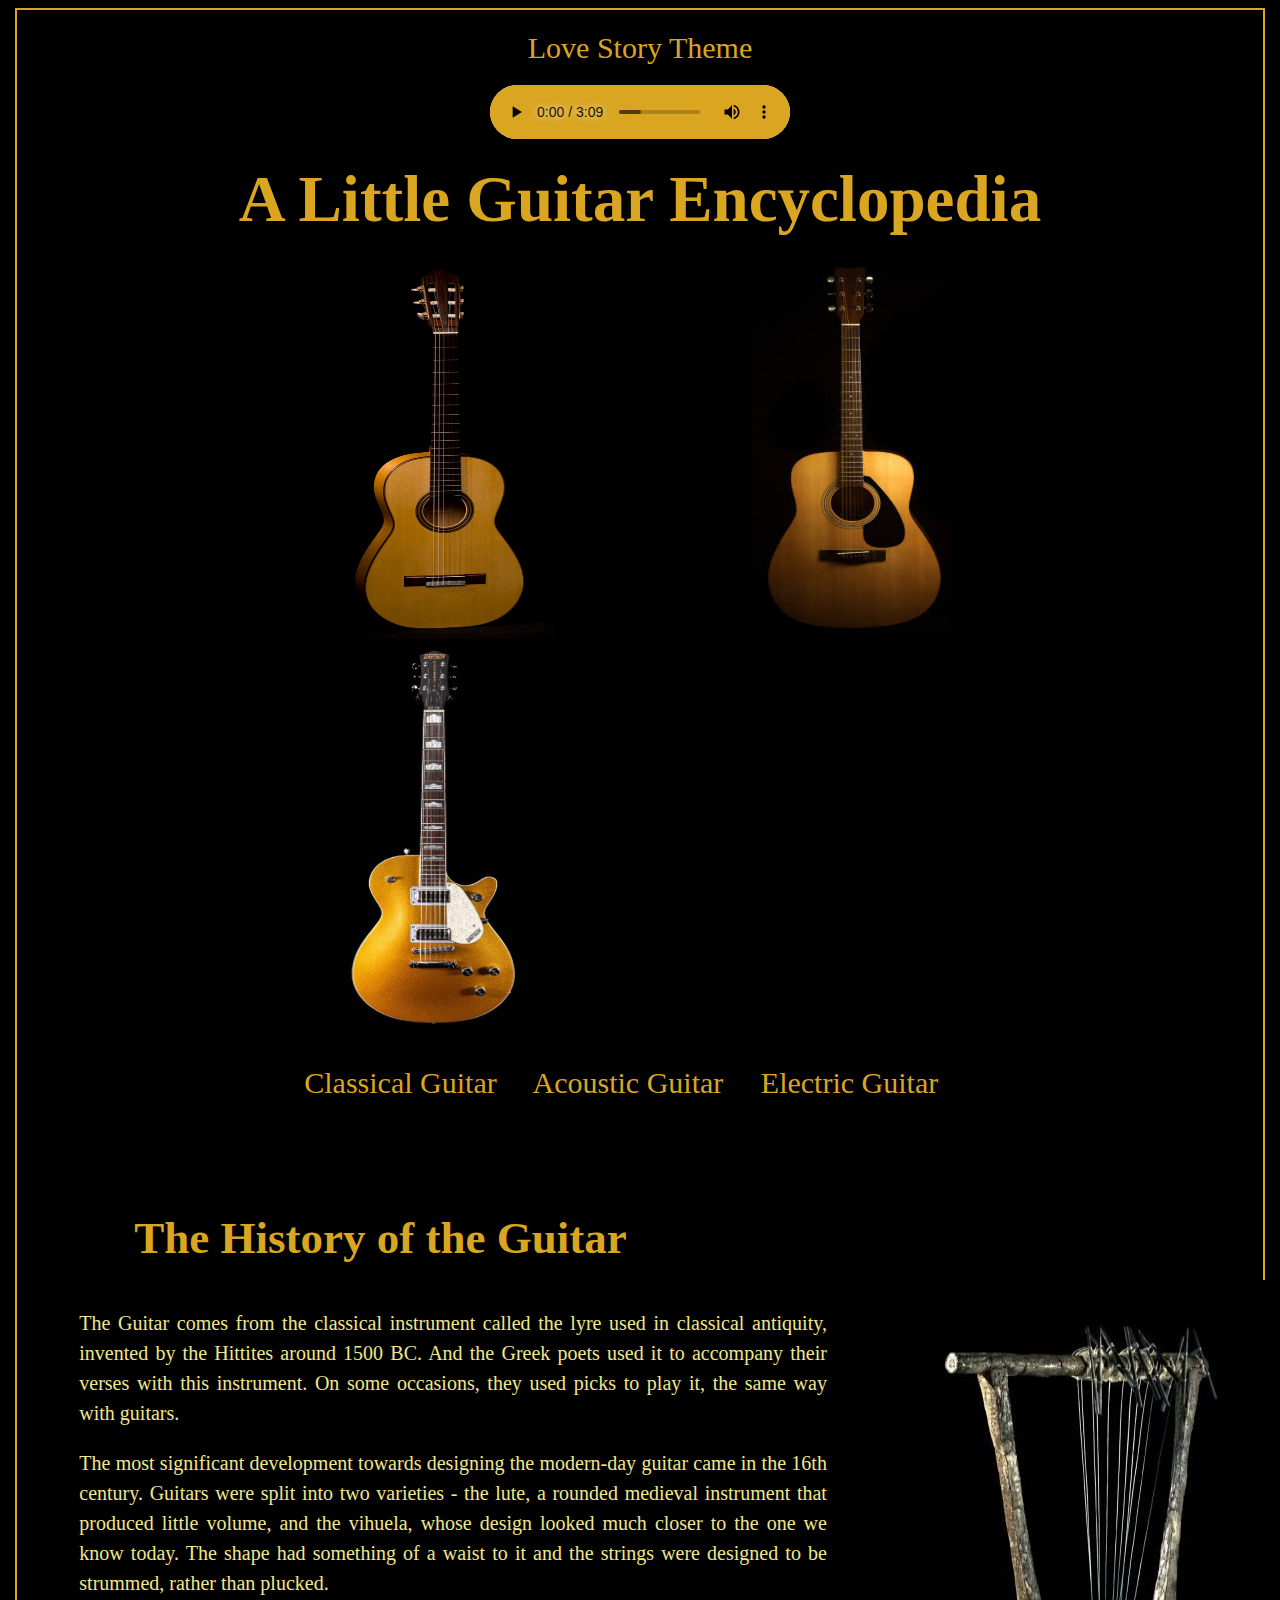
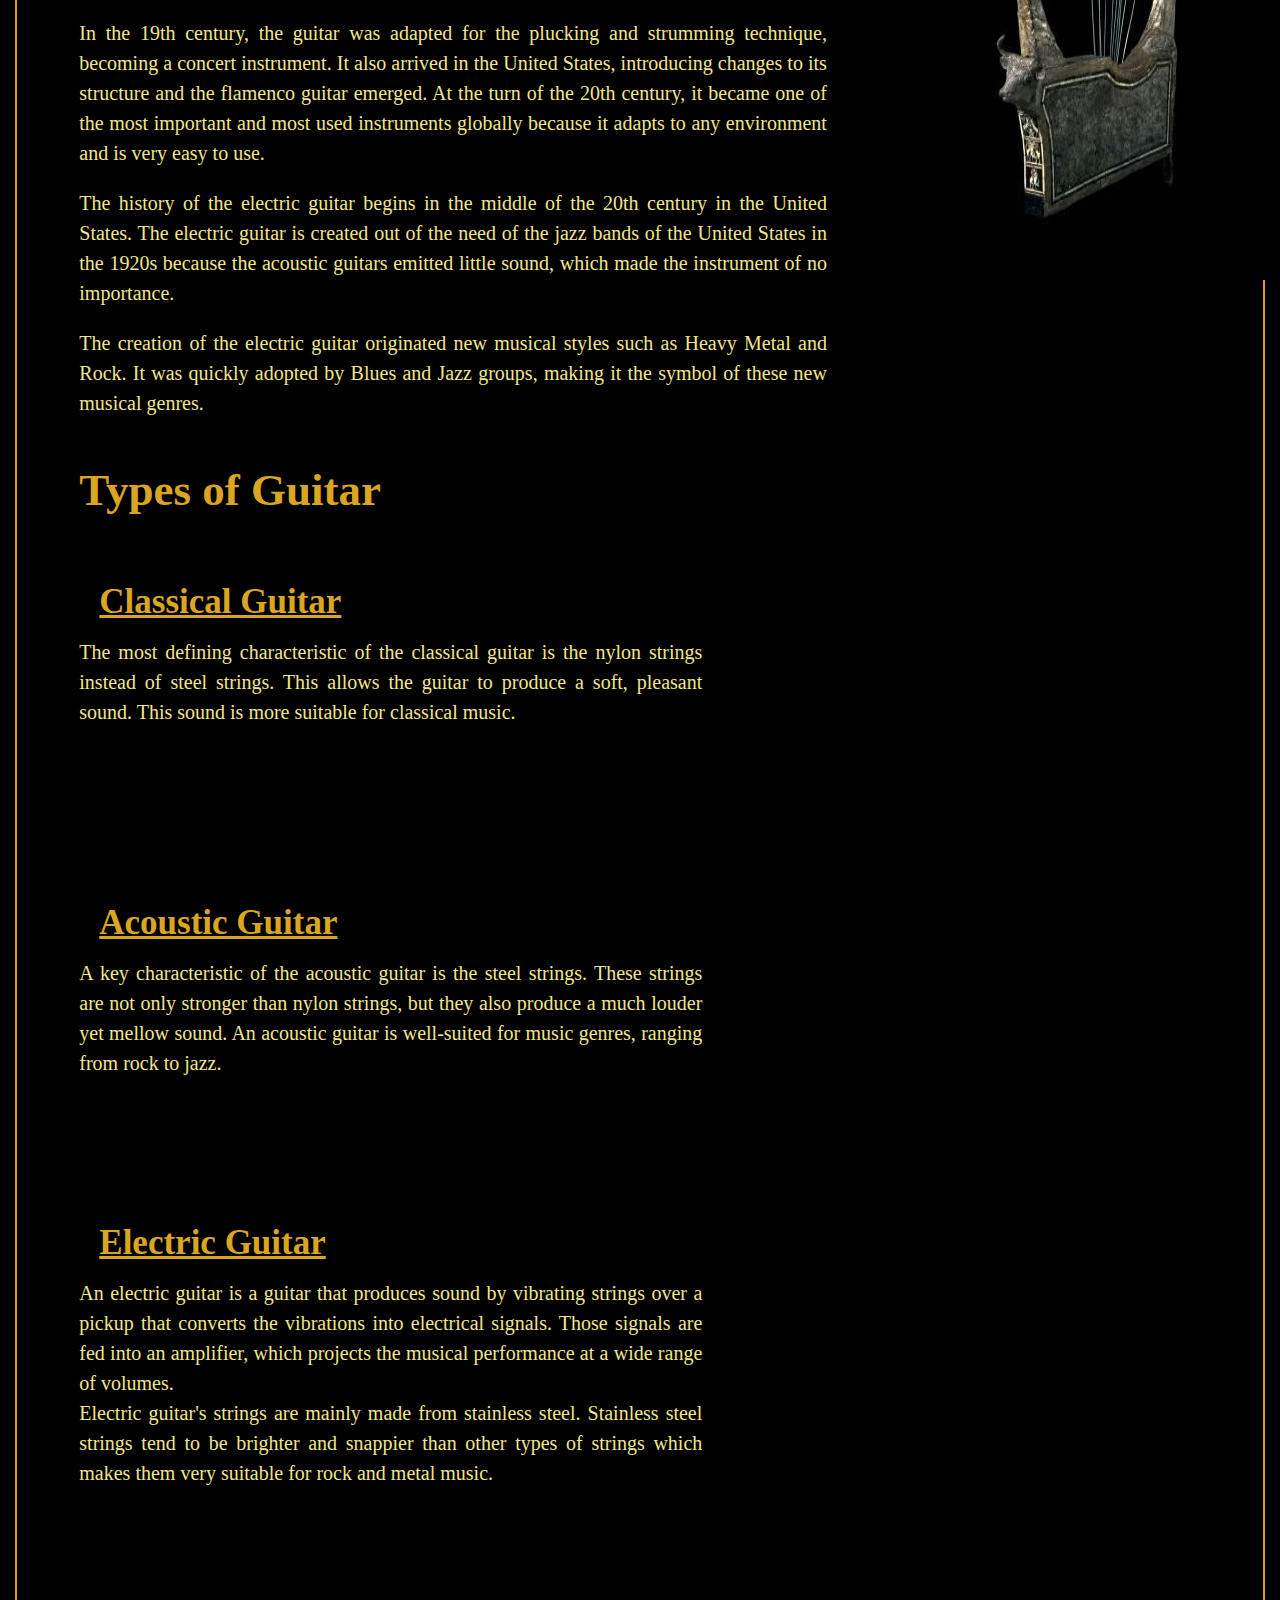
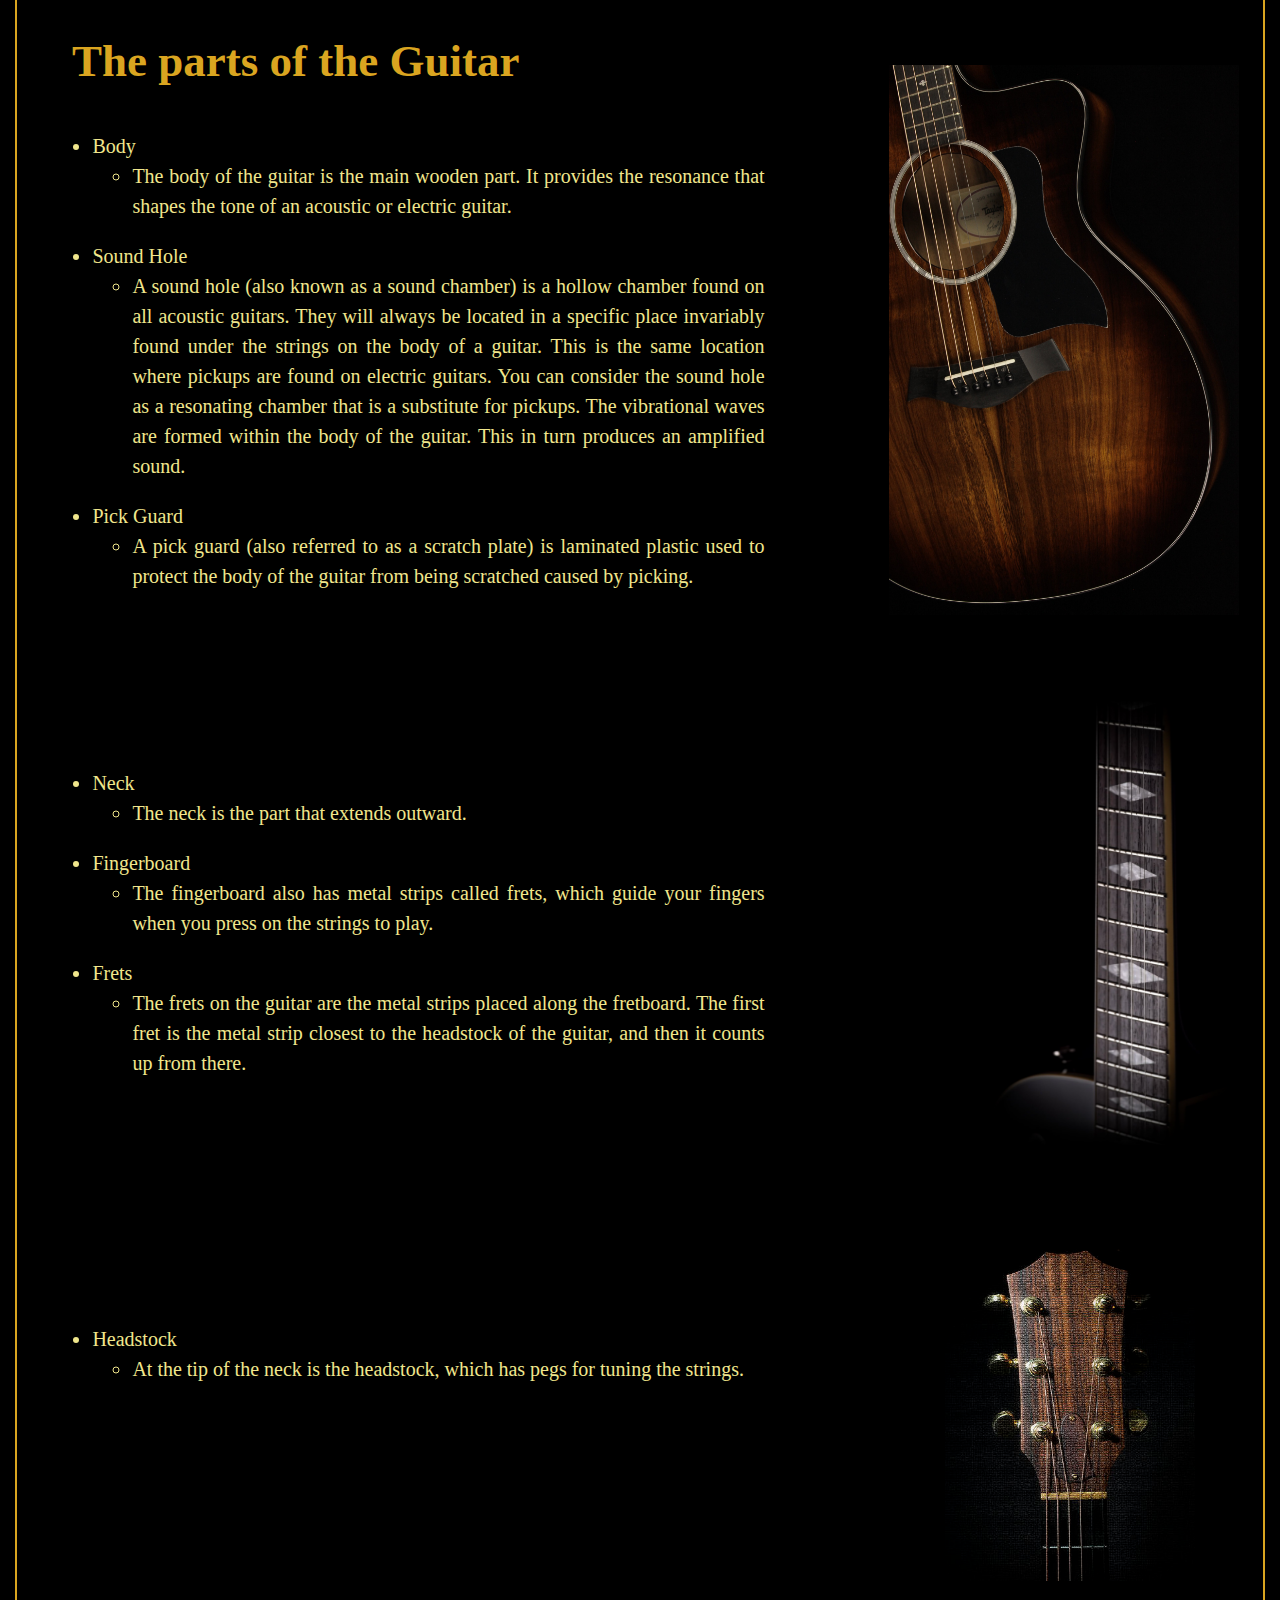
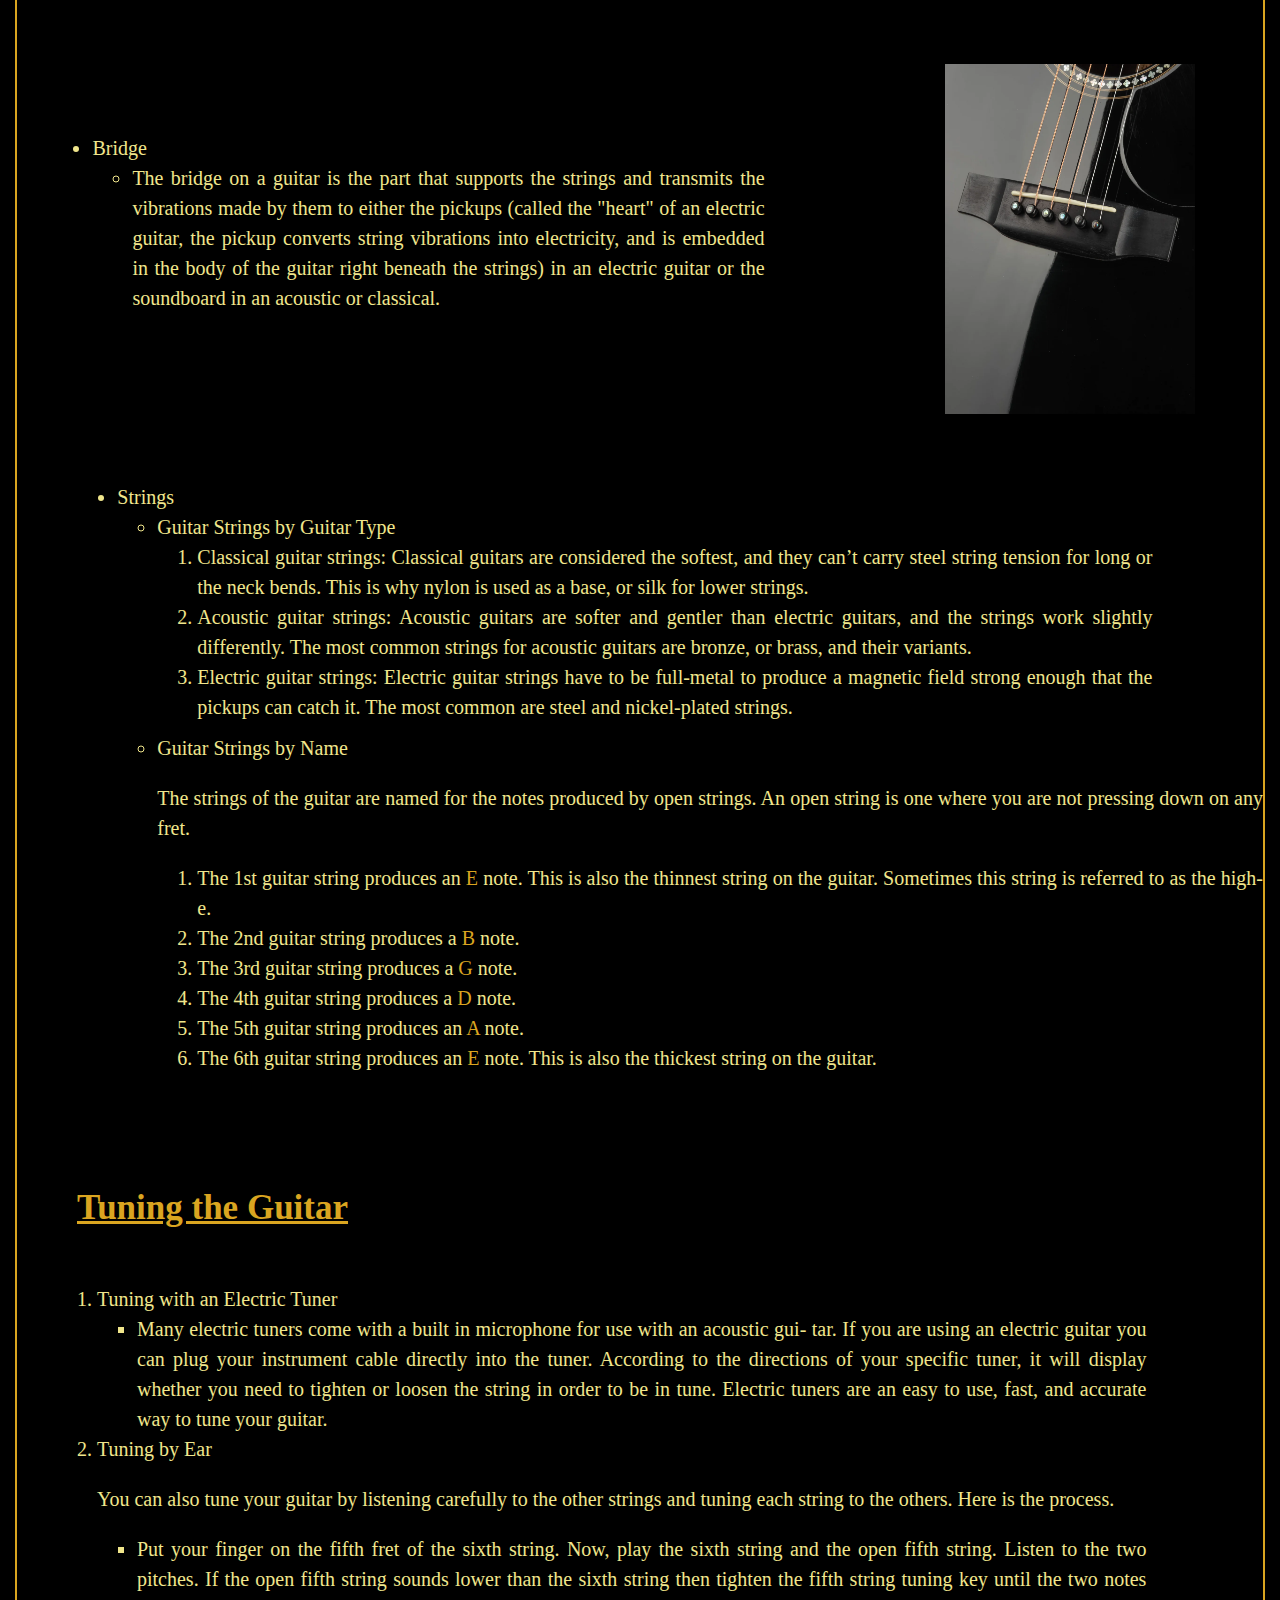
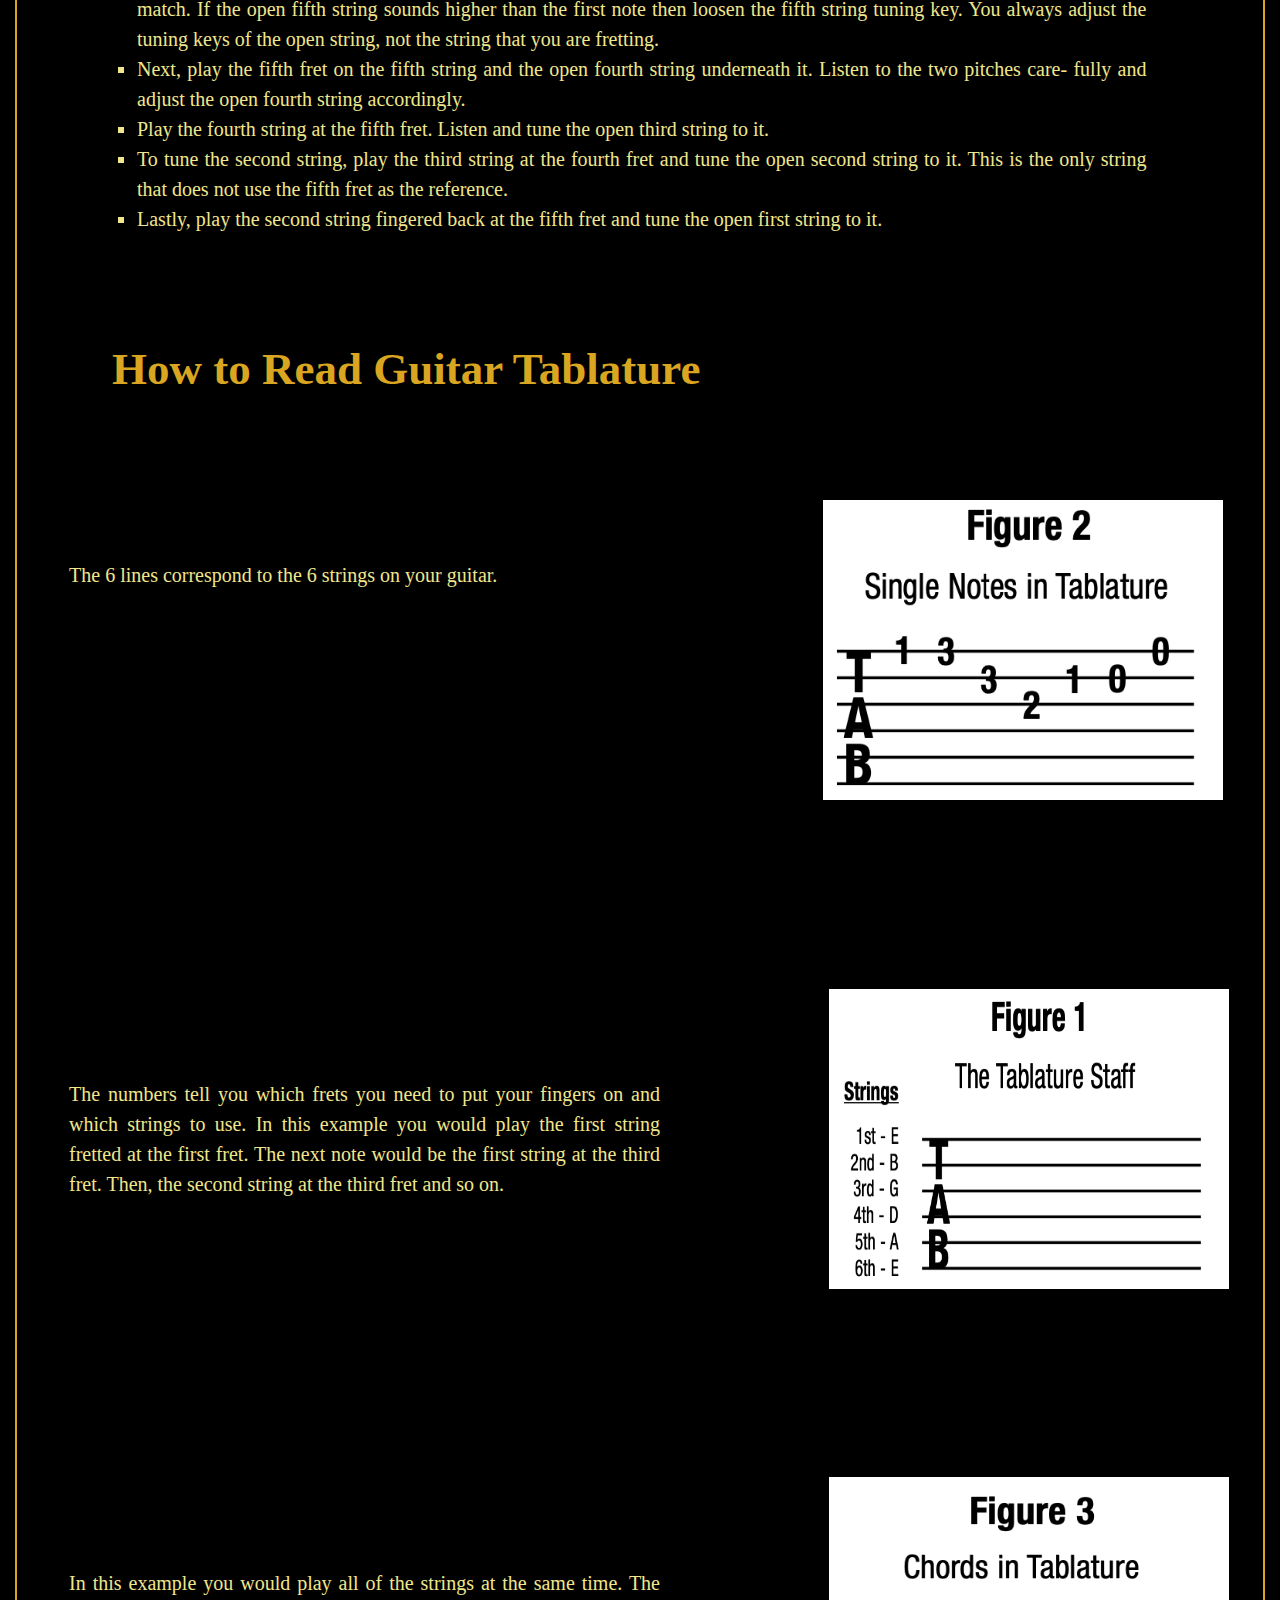
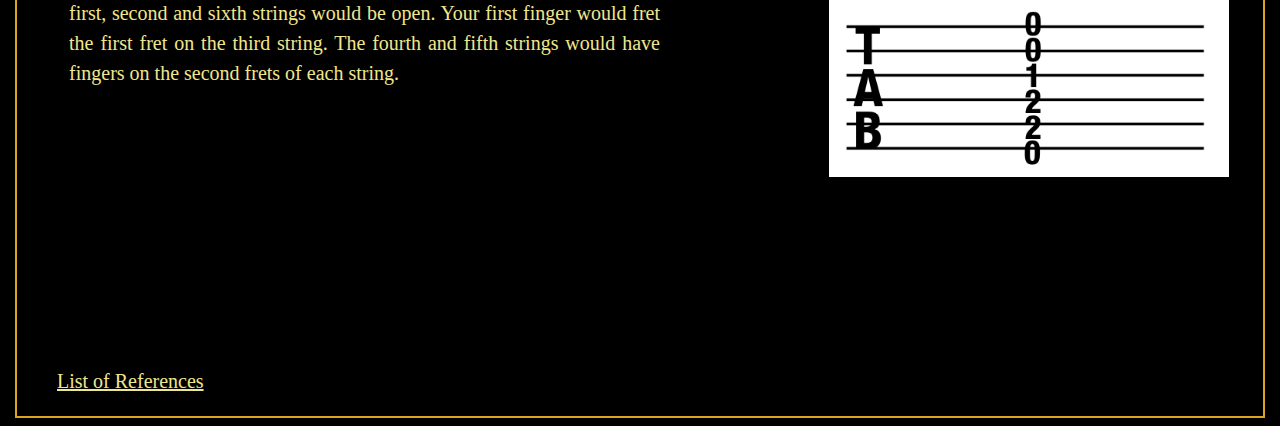
==== index.html @ 68c801a1 "Uploading files" ====
<!DOCTYPE html>
<html>
    <head>
        <meta charset="UTF-8">
        <title>A Little Guitar Encyclopedia</title>
       <link rel="stylesheet" type="text/css" href="guitars.css">  
        <link rel="icon" type="image/x-icon" href="images/favicon_image.jpg?">
    </head>
    <body>
        <p class="song">Love Story Theme</p>
        <div class='audio-container'>
            <audio id="player" autoplay controls>
                <source src="melody/love_story.mp3" type="audio/mp3">
                <source src="melody/love_story.mp3" type="audio/org">
            </audio>
        </div>
        <h1>A Little Guitar Encyclopedia</h1>
        <div class="center">
            <img width="225" height="380" src="images/classical.jpg"/>
            
            <img width="200" height="380" src="images/acoustic.jpg"/>
            
            <img width="210" height="380" src="images/electric.jpg"/>
        </div>
        <div>
            <p class="guitars">
                &nbsp;&nbsp;&nbsp;&nbsp;&nbsp;&nbsp;&nbsp;&nbsp;&nbsp;&nbsp;&nbsp;&nbsp;Classical Guitar&nbsp;&nbsp;&nbsp;&nbsp;
                Acoustic Guitar&nbsp;&nbsp;&nbsp;&nbsp;
                Electric Guitar&nbsp;&nbsp;&nbsp;&nbsp;&nbsp;&nbsp;&nbsp;&nbsp;&nbsp;&nbsp;&nbsp;&nbsp;&nbsp;&nbsp;&nbsp;&nbsp;&nbsp;
            </p>
        </div>
        <div style="width: 100%;">
            <div style="width: 60%; margin-left: 5% ; height: fit-content; float: left;"> 
                <h2>The History of the Guitar</h2>
                <p>
                    The Guitar comes from the classical instrument called the lyre used in classical antiquity, invented by the Hittites around 1500 BC. 
                    And the Greek poets used it to accompany their verses with this instrument. On some occasions, they used picks to play it, the same way with guitars.
                </p>
                <p>
                    The most significant development towards designing the modern-day guitar came in the 16th century. Guitars were split into two varieties - the lute, a rounded medieval instrument that produced little volume, 
                    and the vihuela, whose design looked much closer to the one we know today. The shape had something of a waist to it and the strings were designed to be strummed, rather than plucked.
                </p>
                <p>
                    In the 19th century, the guitar was adapted for the plucking and strumming technique, becoming a concert instrument. It also arrived in the United States, introducing changes to its structure and the flamenco guitar emerged.
                    At the turn of the 20th century, it became one of the most important and most used instruments globally because it adapts to any environment and is very easy to use.
                </p>
                <p>
                    The history of the electric guitar begins in the middle of the 20th century in the United States. The electric guitar is created out of the need of the jazz bands of the United States in the 1920s 
                    because the acoustic guitars emitted little sound, which made the instrument of no importance.
                <p>
                    The creation of the electric guitar originated new musical styles such as Heavy Metal and Rock. It was quickly adopted by Blues and Jazz groups, making it the symbol of these new musical genres.
                </p>
            </div>
            <div style="margin-left: 70%; height: fit-content;"> 
                <img style="margin-top: 30%;" width="400" height="600" width: 50% src="images/ancient lyre.jpg"/>
            </div>
        </div>
        <h2 style = "margin-bottom: -10%; margin-top: 15%; margin-left: 5%;">Types of Guitar</h2>
        <div style="width: 100%;">
            <div style="width: 50%; margin-left: 5%; height: fit-content; float: left;"> 
                <h3>Classical Guitar</h3>
                <p>
                    The most defining characteristic of the classical guitar is the nylon strings instead of steel strings. This allows the guitar to produce a soft, pleasant sound. This sound is more suitable for classical music.
                </p>
            </div>
            <div style="margin-left: 60%; margin-top: 15%;height:fit-content; "> 
                <iframe width="550" height="250" width: 50% src="https://www.youtube.com/embed/aoN9axWAoPU" frameborder="0" allowfullscreen ng-show="show video"></iframe>
            </div>
        </div>
        <div style="margin-top: 5%; width:100%;">
            <div style="width: 50%;margin-left: 5%; height:fit-content; float: left;"> 
                <h3>Acoustic Guitar</h3>
                <p>
                    A key characteristic of the acoustic guitar is the steel strings. These strings are not only stronger than nylon strings, but they also produce a much louder yet mellow sound. An acoustic guitar is well-suited for music genres, ranging from rock to jazz.
                </p>
            </div>
            <div style="margin-left: 60%;margin-top: 25;height:fit-content;"> 
                <iframe width="550" height="250" width: 50% src="https://www.youtube.com/embed/uPJO4CGW8vE" frameborder="0" allowfullscreen ng-show="show video"></iframe>
            </div>
        </div>
        <div style="margin-top: 5%; width:100%;">
            <div style="width: 50%; margin-left: 5%; height:fit-content; float: left;">
            <h3>Electric Guitar</h3>
            <p>
                An electric guitar is a guitar that produces sound by vibrating strings over a pickup that converts the vibrations into electrical signals. Those signals are fed into an amplifier, which projects the musical performance at a wide range of volumes. 
                <br/>
                Electric guitar's strings are mainly made from stainless steel. Stainless steel strings tend to be brighter and snappier than other types of strings which makes them very suitable for rock and metal music.
            </p>
            </div>
            <div style="margin-left: 60%;margin-top: 25; height:fit-content;"> 
                <iframe width="550" height="250" width: 50% src="https://www.youtube.com/embed/htuT-3v0hJU" frameborder="0" allowfullscreen ng-show="show video"></iframe>
            </div>
        </div>
        <div style="width:100%; margin-top: 10%;">
            <div style="width: 60%; height:fit-content; float: left;">
            <h2>The parts of the Guitar</h2>
            <ul>
            <p>
            <li style="margin-left: 5%;">
                Body
                <ul>
                    <li>
                        The body of the guitar is the main wooden part. It provides the resonance that shapes the tone of an acoustic or electric guitar.
                    </li>
                </ul>
            </li>
            </p>
            <p>
            <li style="margin-left: 5%;">
                Sound Hole
                <ul>
                    <li>
                        A sound hole (also known as a sound chamber) is a hollow chamber found on all acoustic guitars. They will always be located in a specific place invariably found under the strings on the body of a guitar. 
                        This is the same location where pickups are found on electric guitars. You can consider the sound hole as a resonating chamber that is a substitute for pickups. The vibrational waves are formed within the body of the guitar. This in turn produces an amplified sound.
                    </li>
                </ul>
            </li>
            </p>
            <p>
            <li style="margin-left: 5%;">
                Pick Guard
                <ul>
                    <li>
                        A pick guard (also referred to as a scratch plate) is laminated plastic used to protect the body of the guitar from being scratched caused by picking. 
                    </li>
                </ul>
            </li>
            </p>
            </ul>
            </div>
            <div style="margin-left: 70%; height:fit-content;"> 
                <img style="margin-top: 20%;" width="350" height="550" width: 50% src="images/pickguard_sound_hole_body.jpg"/>
            </div>
        </div>
        <div style="width:100%;">
            <div style="width: 60%; height:fit-content; margin-top: 10%; float: left;">
            <ul>
            <p>
            <li style="margin-left: 5%;">
                Neck
                <ul>
                    <li>
                        The neck is the part that extends outward.
                    </li>
                </ul>
            </li>
            </p>
            <p>
            <li style="margin-left: 5%;">
                Fingerboard
                <ul>
                    <li>
                        The fingerboard also has metal strips called frets, which guide your fingers when you press on the strings to play.
                    </li>
                </ul>
            </li>
            </p>
            <p>
            <li style="margin-left: 5%;">
                Frets
                <ul>
                    <li>
                        The frets on the guitar are the metal strips placed along the fretboard. The first fret is the metal strip closest to the headstock of the guitar, and then it counts up from there.
                    </li>
                </ul>
            </li>
            </p>
            </ul>
            </div>
        </div>
            <div style="margin-left: 70%; height:fit-content;"> 
                <img style="margin-top: 20%;" width="350" height="450" width: 50% src="images/fingerboard_guitar.jpg"/>
            </div>
        </div>
        <div style="width:100%;">
            <div style="width: 60%; height:fit-content; margin-top: 5%;float: left;">
            <ul>
            <p>
            <li style="margin-top: 15%; margin-left: 5%;">
                Headstock
                <ul>
                    <li>
                        At the tip of the neck is the headstock, which has pegs for tuning the strings.
                    </li>
                </ul>
            </li>
            </p>
        </div>
            <div style="margin-left: 70%; height:fit-content;"> 
                <img style="margin-top: 20%; margin-left: +15%;" width="250" height="350" width: 50% src="images/headstock.jpg"/>
            </div>
        </div>
        <div style="width:100%;">
            <div style="width: 60%; margin-top: 20%;height:fit-content; margin-top: 10%;float: left;">
            <ul>
            <p>
            <li style="margin-left: 5%;">
                Bridge
                <ul>
                    <li>
                        The bridge on a guitar is the part that supports the strings and transmits the vibrations made by them to either the pickups (called the "heart" of an electric guitar, 
                        the pickup converts string vibrations into electricity, and is embedded in the body of the guitar right beneath the strings) in an electric guitar or the soundboard in an acoustic or classical.
                    </li>
                </ul>
            </li>
            </p>
            </ul>
            </div>
            <div style="margin-left: 70%; height:fit-content;"> 
                <img style="margin-top: 20%; margin-left: +15%;" width="250" height="350" width: 50% src="images/bridge_guitar.webp"/>
            </div>
        </div>
            <ul>
            <li style="margin-top: 5%; margin-left: 5%;">
                Strings
            <ul>
                <li>
                    Guitar Strings by Guitar Type
                    <ol style="margin-right: 10%;">
                        <li>Classical guitar strings: Classical guitars are considered the softest, and they can’t carry steel string tension for long or the neck bends. This is why nylon is used as a base, or silk for lower strings.</li>
                        <li>Acoustic guitar strings: Acoustic guitars are softer and gentler than electric guitars, and the strings work slightly differently. The most common strings for acoustic guitars are bronze, or brass, and their variants. </li>
                        <li>Electric guitar strings: Electric guitar strings have to be full-metal to produce a magnetic field strong enough that the pickups can catch it. The most common are steel and nickel-plated strings.</li>
                    </ol>
                </li>
            </ul>
            <ul>
                <li style="margin-top: 1%;">
                    Guitar Strings by Name
                    <p>
                        The strings of the guitar are named for the notes produced by open strings. An open string is one where you are not pressing down on any fret.
                    </p>
                    <ol>
                        <li>The 1st guitar string produces an <span>E</span> note. This is also the thinnest string on the guitar. Sometimes this string is referred to as the high-e.</li>
                        <li> The 2nd guitar string produces a <span>B</span> note.</li>
                        <li>The 3rd guitar string produces a <span>G</span> note.</li>
                        <li>The 4th guitar string produces a <span>D</span> note.</li>
                        <li>The 5th guitar string produces an <span>A</span> note.</li>
                        <li>The 6th guitar string produces an <span>E</span> note. This is also the thickest string on the guitar. </li>
                    </ol>
                </li>
            </ul>
            </li>
        </div>
        <h3 style="margin-top: 10%; margin-bottom: 5%;" >Tuning the Guitar</h3>
        <ol>
            <li>Tuning with an Electric Tuner
                <ul style="margin-right: 10%;">
                    <li>Many electric tuners come with a built in microphone for use with an acoustic gui- tar. If you are using an electric guitar you can plug your instrument cable directly into the tuner. 
                        According to the directions of your specific tuner, it will display whether you need to tighten or loosen the string in order to be in tune. Electric tuners are an easy to use, fast, and accurate way to tune your guitar.
                    </li>
                </ul>
            </li>
            <li>Tuning by Ear
                <p>You can also tune your guitar by listening carefully to the other strings and tuning each string to the others. Here is the process.</p>
                <ul style="margin-right: 10%;">
                   <li>Put your finger on the fifth fret of the sixth string. Now, play the sixth string and the open fifth string. Listen to the two pitches. If the open fifth string sounds lower than the sixth string then tighten the fifth string tuning key until the two notes match. If the open fifth string sounds higher than the first note then loosen the fifth string tuning key. You always adjust the tuning keys of the open string, not the string that you are fretting.</li>
                    <li>Next, play the fifth fret on the fifth string and the open fourth string underneath it. Listen to the two pitches care- fully and adjust the open fourth string accordingly.</li>
                    <li>Play the fourth string at the fifth fret. Listen and tune the open third string to it.</li>
                    <li>To tune the second string, play the third string at the fourth fret and tune the open second string to it. This is the only string that does not use the fifth fret as the reference.</li>
                    <li>Lastly, play the second string fingered back at the fifth fret and tune the open first string to it.</li>
                </ul>
            </li>
        </ol> 
        <h2 style="margin-top: 10%;" >How to Read Guitar Tablature</h2>
        <div style="width: 100%;">
            <div style="width: 50%; height: fit-content; float: left;"> 
            <p style="margin-top: 20%;margin-left: 2%;">The 6 lines correspond to the 6 strings on your guitar.</p>
            </div>
        <div style="margin-left: 50%; height: fit-content;"> 
            <img style="margin-top: 10%;margin-left: 27%;" width="400" height="300" width: 50% src="images/read_tablature_one.png"/>
        </div>
        <div style="width: 100%;">
            <div style="width: 50%; height: fit-content; float: left;"> 
                <p style="margin-top: 45%;margin-left: 2%;">The numbers tell you which frets you need to put your fingers on and which strings to use. In this example you would play the first string fretted at the first fret. The next note would be the first string at the third fret. Then, the second string at the third fret and so on.</p>
            </div>
        <div style="margin-left: 70%; height: fit-content;"> 
            <img style="margin-top: 50%; margin-left: -20%;" width="400" height="300" width: 50% src="images/read_tablature_two.png"/>
        </div>
        <div style="width: 100%;">
            <div style="width: 50%; height: fit-content; float: left;"> 
                <p style="margin-top: 45%;margin-left: 2%;">In this example you would play all of the strings at the same time. The first, second and sixth strings would be open. Your first finger would fret the first fret on the third string. The fourth and fifth strings would have fingers on the second frets of each string.</p>
            </div>
        <div style="margin-left: 70%; height: fit-content;"> 
            <img style="margin-top: 50%; margin-left: -20%;" width="400" height="300" width: 50% src="images/read_tablature_three.png"/>
        </div>
        <p style="margin-top: 15%;"><a href ="references.html">List of References</a></p>
    </body>
</html>
---- guitars.css ----
.song {
    color:#DAA520;
    font-family:cursive; 
    font-size: 30px; 
    text-align: center; 
    margin: 15px;
}

audio::-webkit-media-controls-play-button,
audio::-webkit-media-controls-panel {
    background-color: #DAA520;
    color: #DAA520;
    display: flex;
    justify-content: center;
    align-items: center;
}

.audio-container {
    display: flex;
    justify-content: center;
    align-items: center 
}

.center {
    display: block;
    margin-left: auto;
    margin-right: auto;
    margin-bottom: -40px;
    width: 50%;
}

.guitars {
    color:#DAA520;
    font-family:cursive; 
    text-align: center; 
    margin-top: 65px;
    margin-bottom: 63px;
    font-size: 30px;
}

h1 {
    color:#DAA520;
    font-family:cursive; 
    font-size: 65px; 
    margin: 45px;
    text-align: center;
}

h2 {
    color:#DAA520;
    font-family:cursive; 
    font-size: 45px; 
    margin: 55px;   
}

h3 {
    color:#DAA520;
    font-family:cursive; 
    font-size: 35px; 
    margin: 20px;
    text-decoration:underline;
}

p {
    color: #F0E68C;
    font-size: 20px;
    text-align: justify;
    font-family: 'Times New Roman', Times, serif;
    line-height: 1.5em;
}

div {
    color: #F0E68C;
    font-size: 20px;
    text-align: justify;
    font-family: 'Times New Roman', Times, serif;
    line-height: 1.5em;
}

ul {
    color: #F0E68C;
    font-size: 20px;
    text-align: justify;
    font-family: 'Times New Roman', Times, serif;
    line-height: 1.5em;
}

ol {
    color: #F0E68C;
    font-size: 20px;
    text-align: justify;
    font-family: 'Times New Roman', Times, serif;
    line-height: 1.5em;
}

li {
    color: #F0E68C;
    font-size: 20px;
    text-align: justify;
    font-family: 'Times New Roman', Times, serif;
    line-height: 1.5em;
}

a {
    color: #F0E68C;
    font-size: 20px;
    text-align: justify;
    font-family: 'Times New Roman', Times, serif;
    line-height: 1.5em;
}

span {
    color: #DAA520;
    font-family: 'Times New Roman', Times, serif;
    line-height: 1.5em;
}

body {
    background-color: black;
    color: #F0E68C;
    font-size: 20px;
    font-family: 'Times New Roman', Times, serif;
    line-height: 1.5em;
    margin-left: 15px;
    margin-right: 15px;
    border: 2px solid #DAA520;
    }
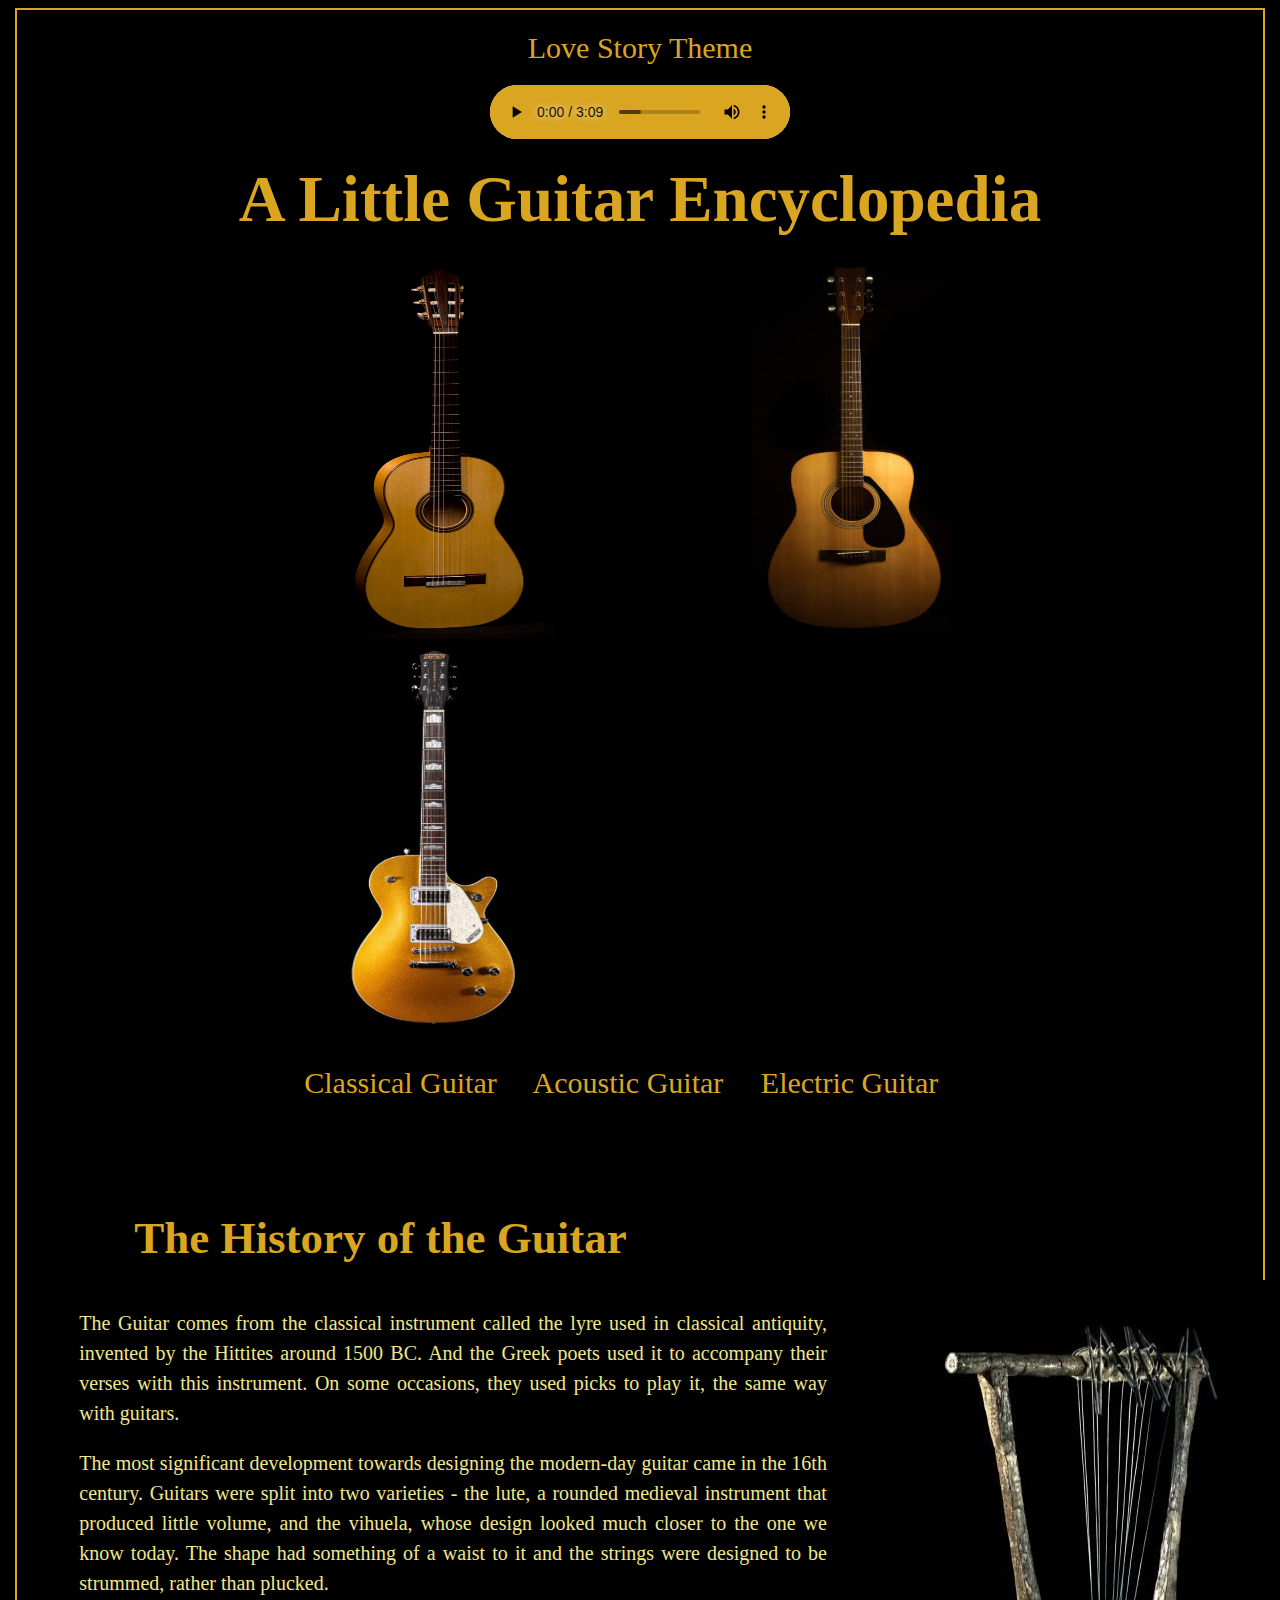
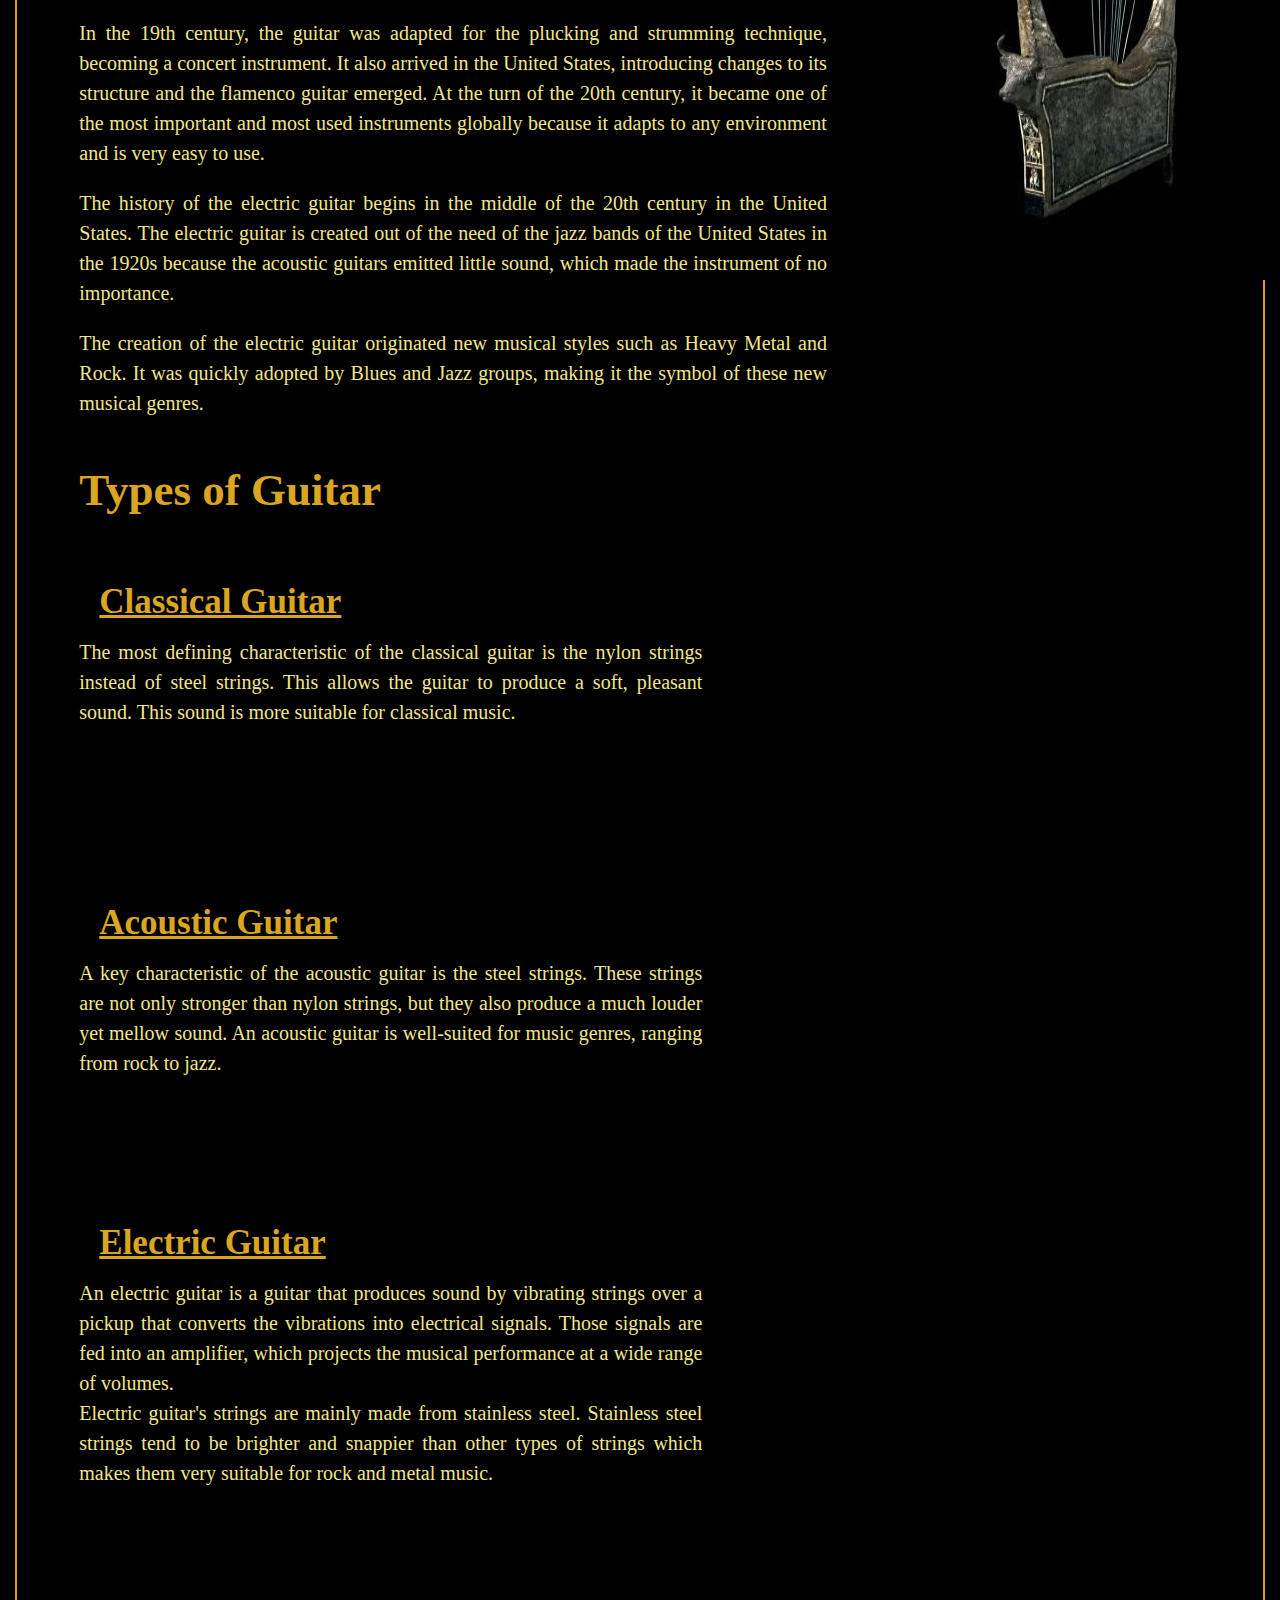
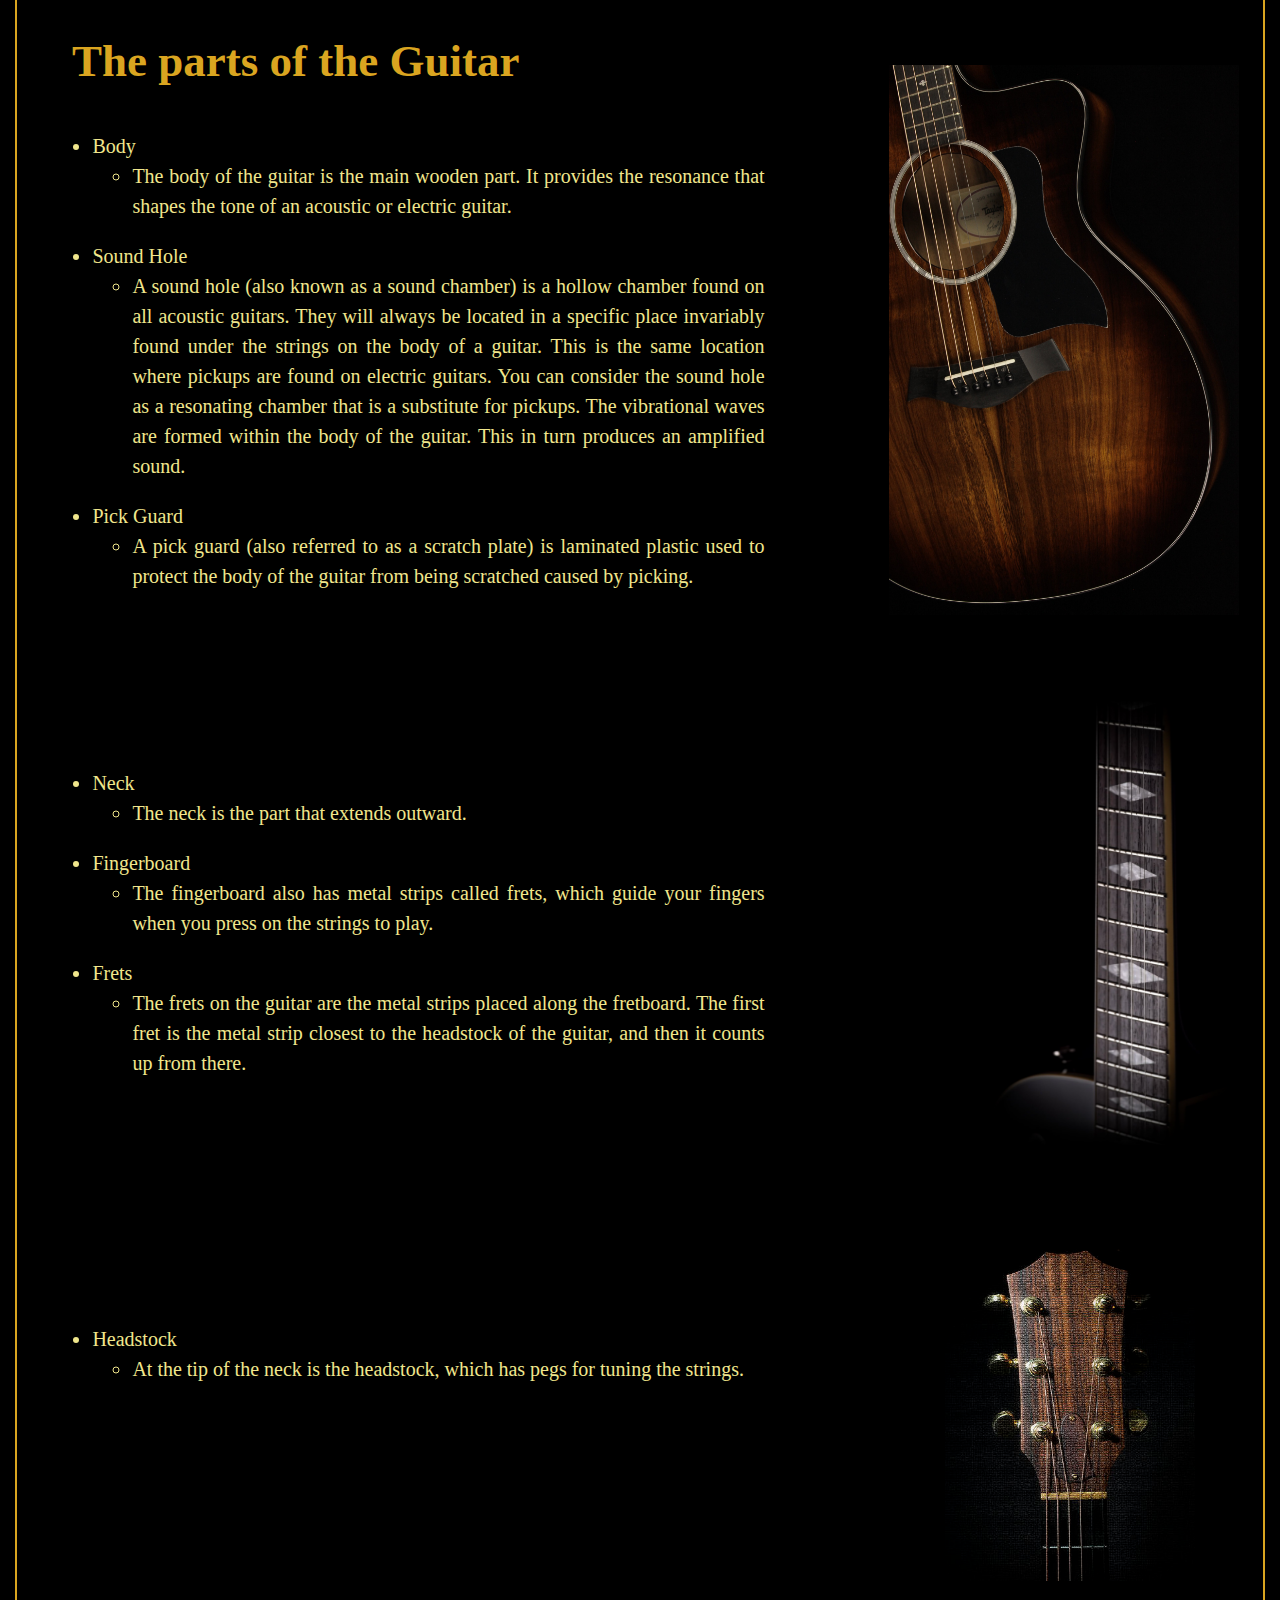
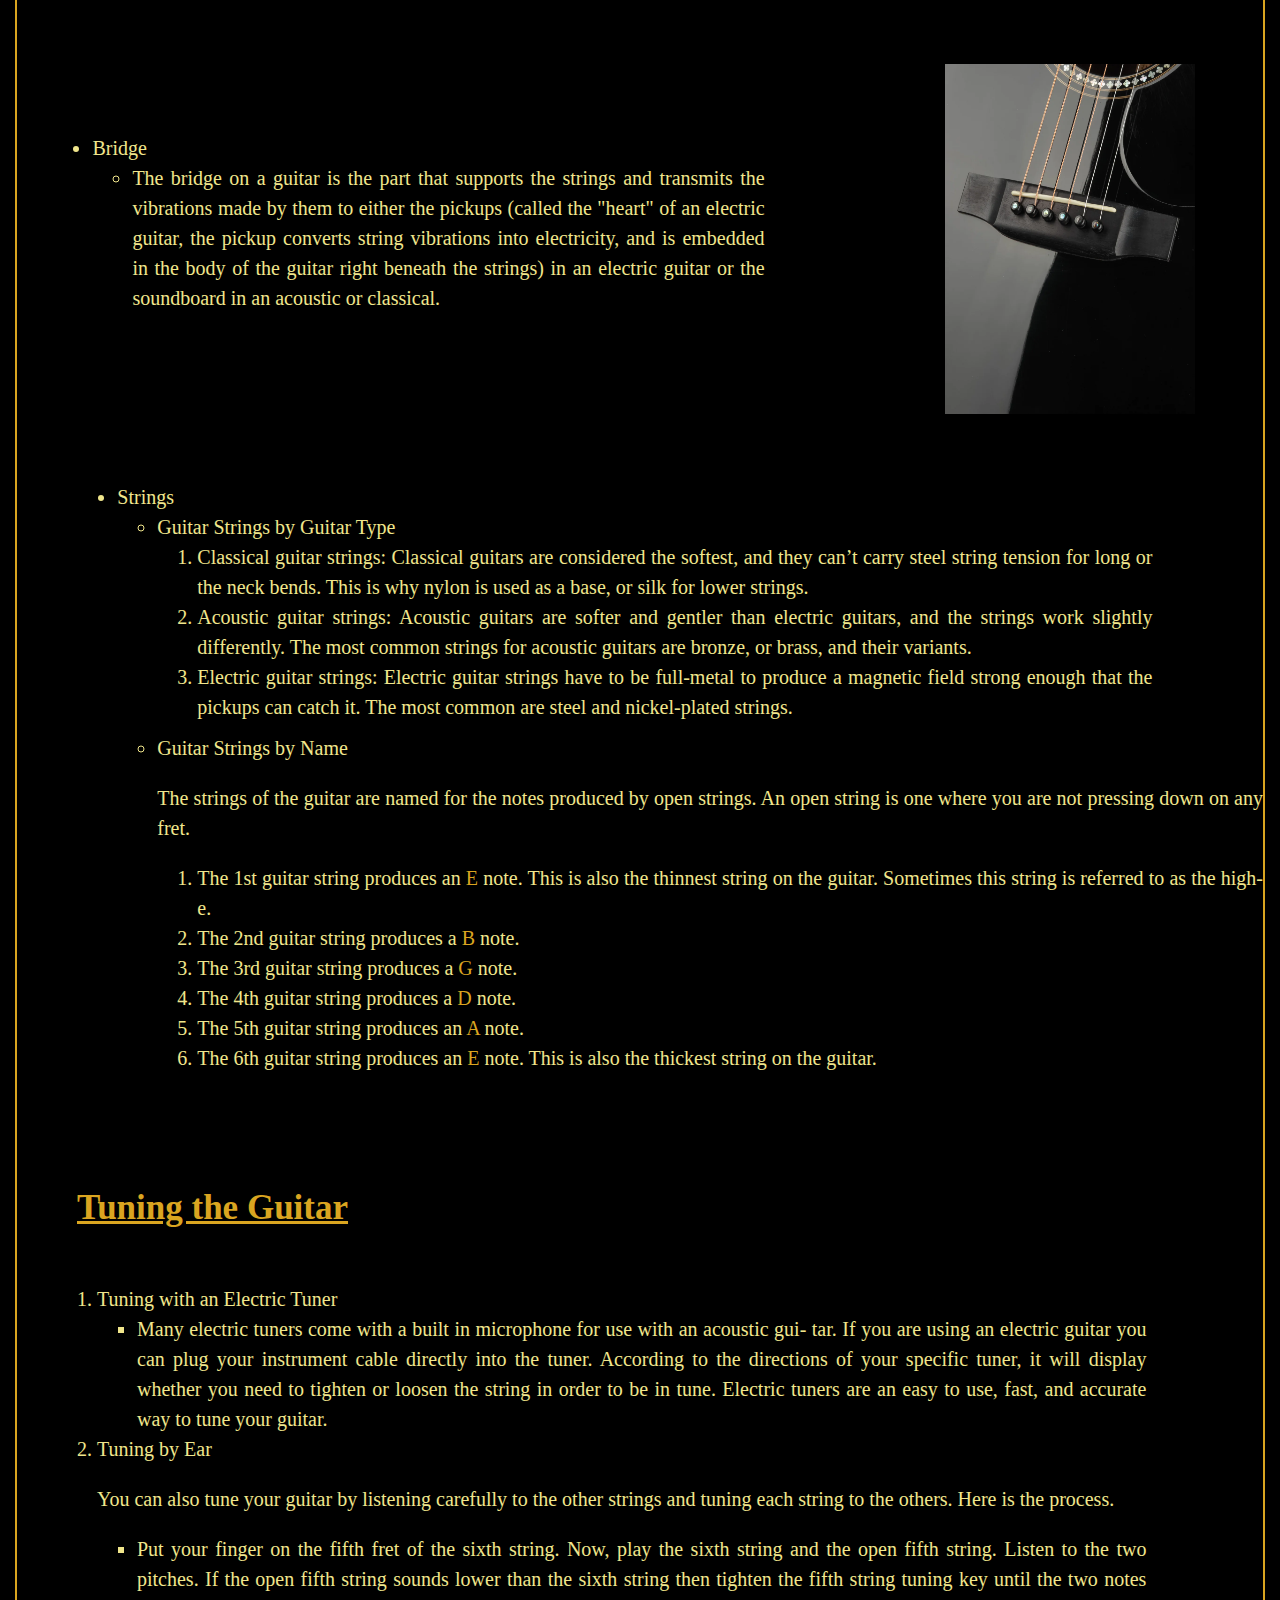
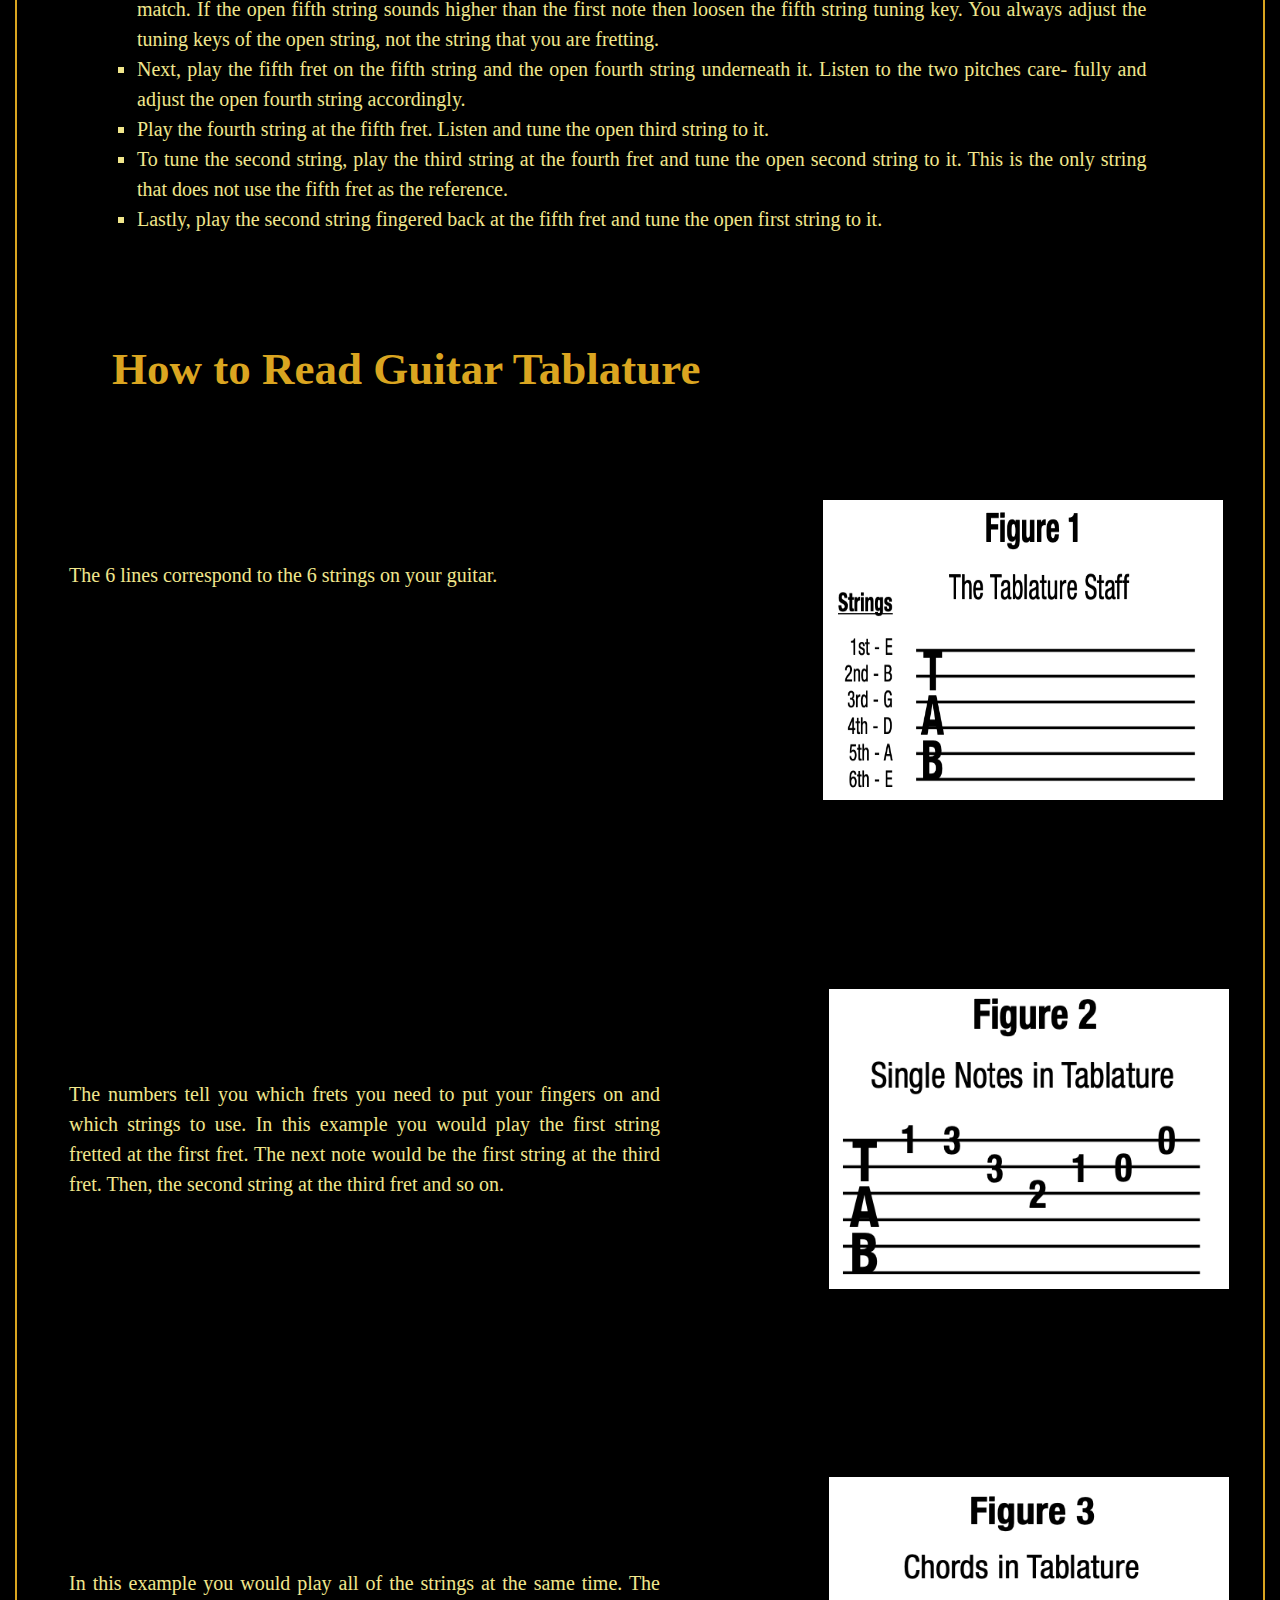
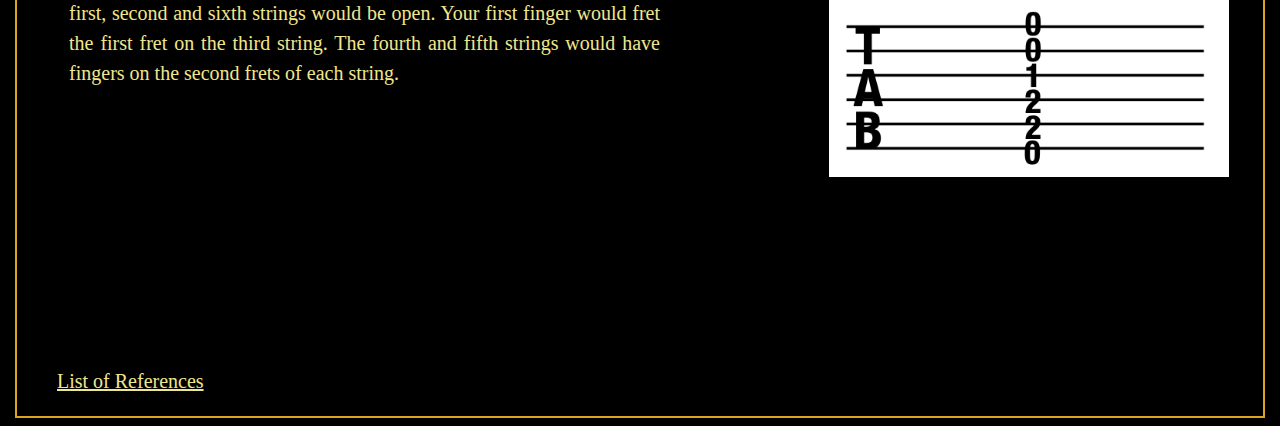
==== commit c9528599: "changed the names of images" ====
--- a/index.html
+++ b/index.html
@@ -267,14 +267,14 @@
             <p style="margin-top: 20%;margin-left: 2%;">The 6 lines correspond to the 6 strings on your guitar.</p>
             </div>
         <div style="margin-left: 50%; height: fit-content;"> 
-            <img style="margin-top: 10%;margin-left: 27%;" width="400" height="300" width: 50% src="images/read_tablature_one.png"/>
+            <img style="margin-top: 10%;margin-left: 27%;" width="400" height="300" width: 50% src="images/read_tablature_two.png"/>
         </div>
         <div style="width: 100%;">
             <div style="width: 50%; height: fit-content; float: left;"> 
                 <p style="margin-top: 45%;margin-left: 2%;">The numbers tell you which frets you need to put your fingers on and which strings to use. In this example you would play the first string fretted at the first fret. The next note would be the first string at the third fret. Then, the second string at the third fret and so on.</p>
             </div>
         <div style="margin-left: 70%; height: fit-content;"> 
-            <img style="margin-top: 50%; margin-left: -20%;" width="400" height="300" width: 50% src="images/read_tablature_two.png"/>
+            <img style="margin-top: 50%; margin-left: -20%;" width="400" height="300" width: 50% src="images/read_tablature_one.png"/>
         </div>
         <div style="width: 100%;">
             <div style="width: 50%; height: fit-content; float: left;"> 
@@ -285,4 +285,4 @@
         </div>
         <p style="margin-top: 15%;"><a href ="references.html">List of References</a></p>
     </body>
-</html>+</html>
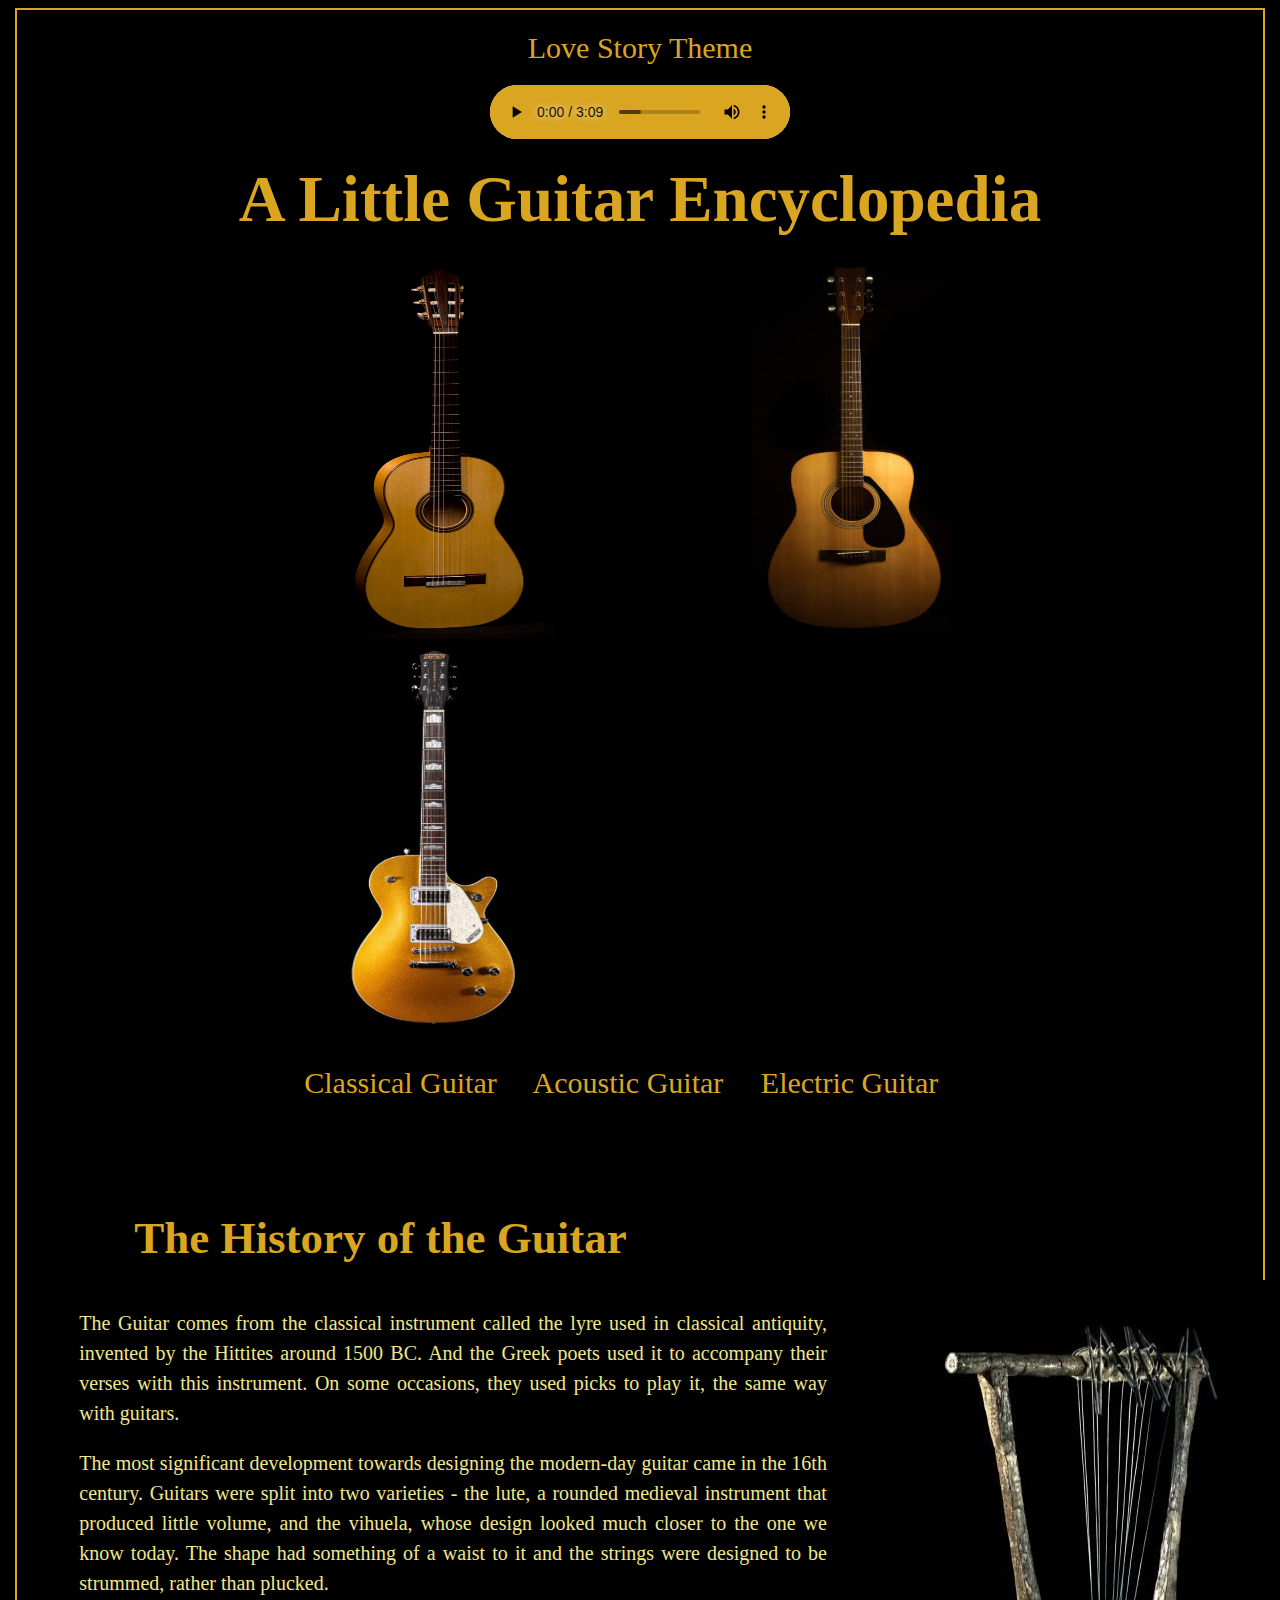
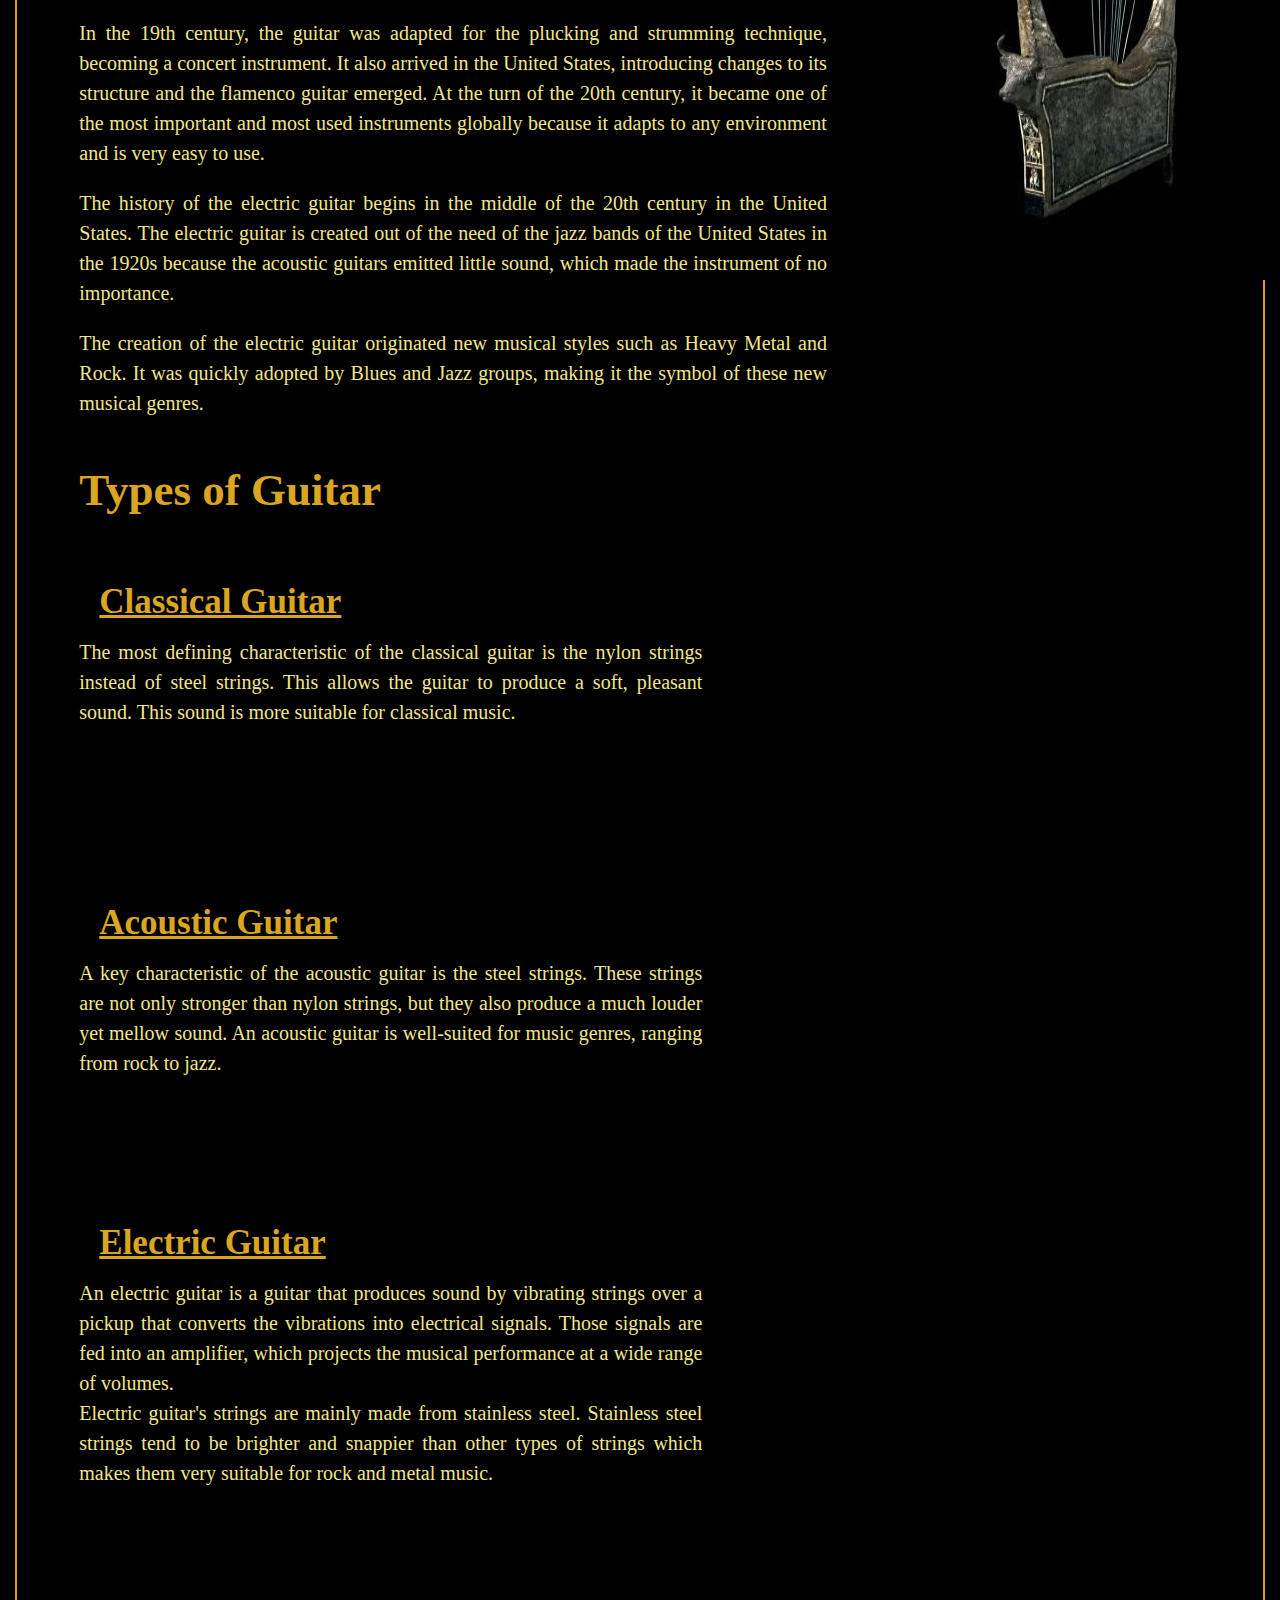
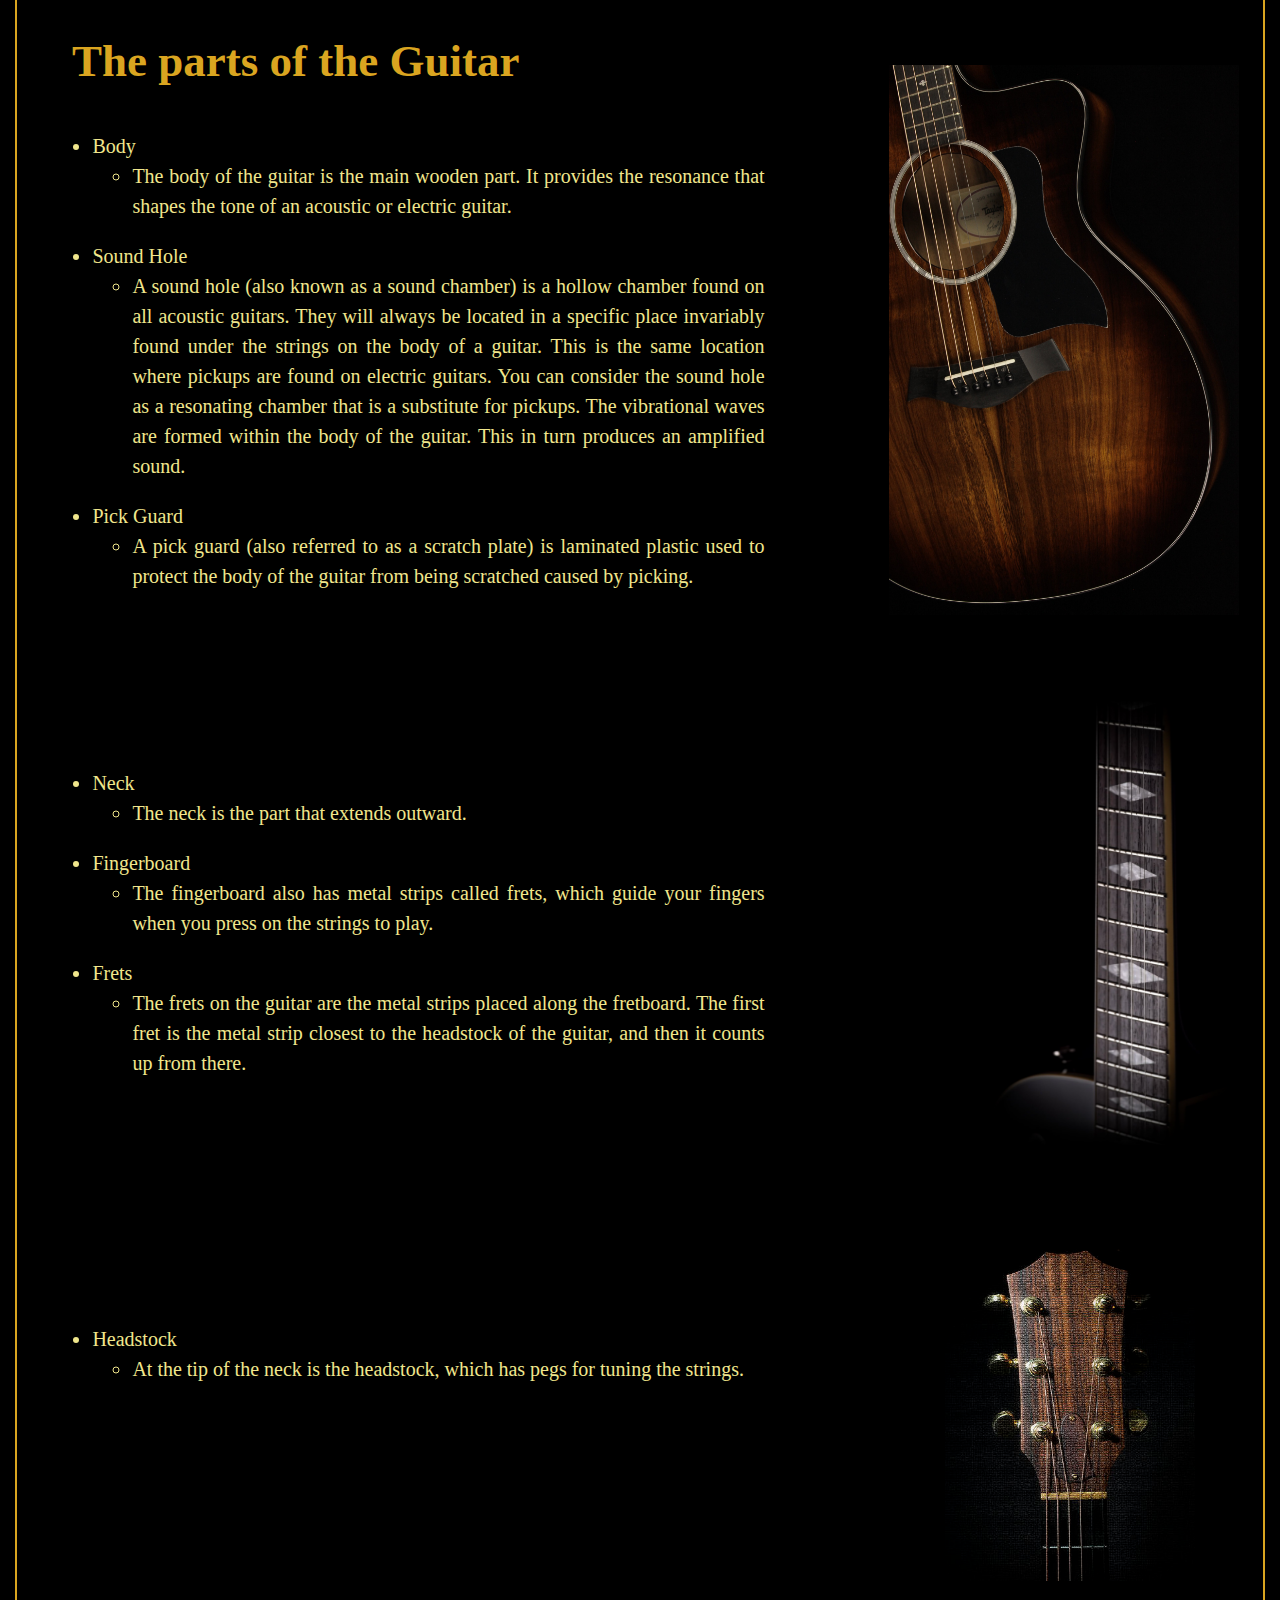
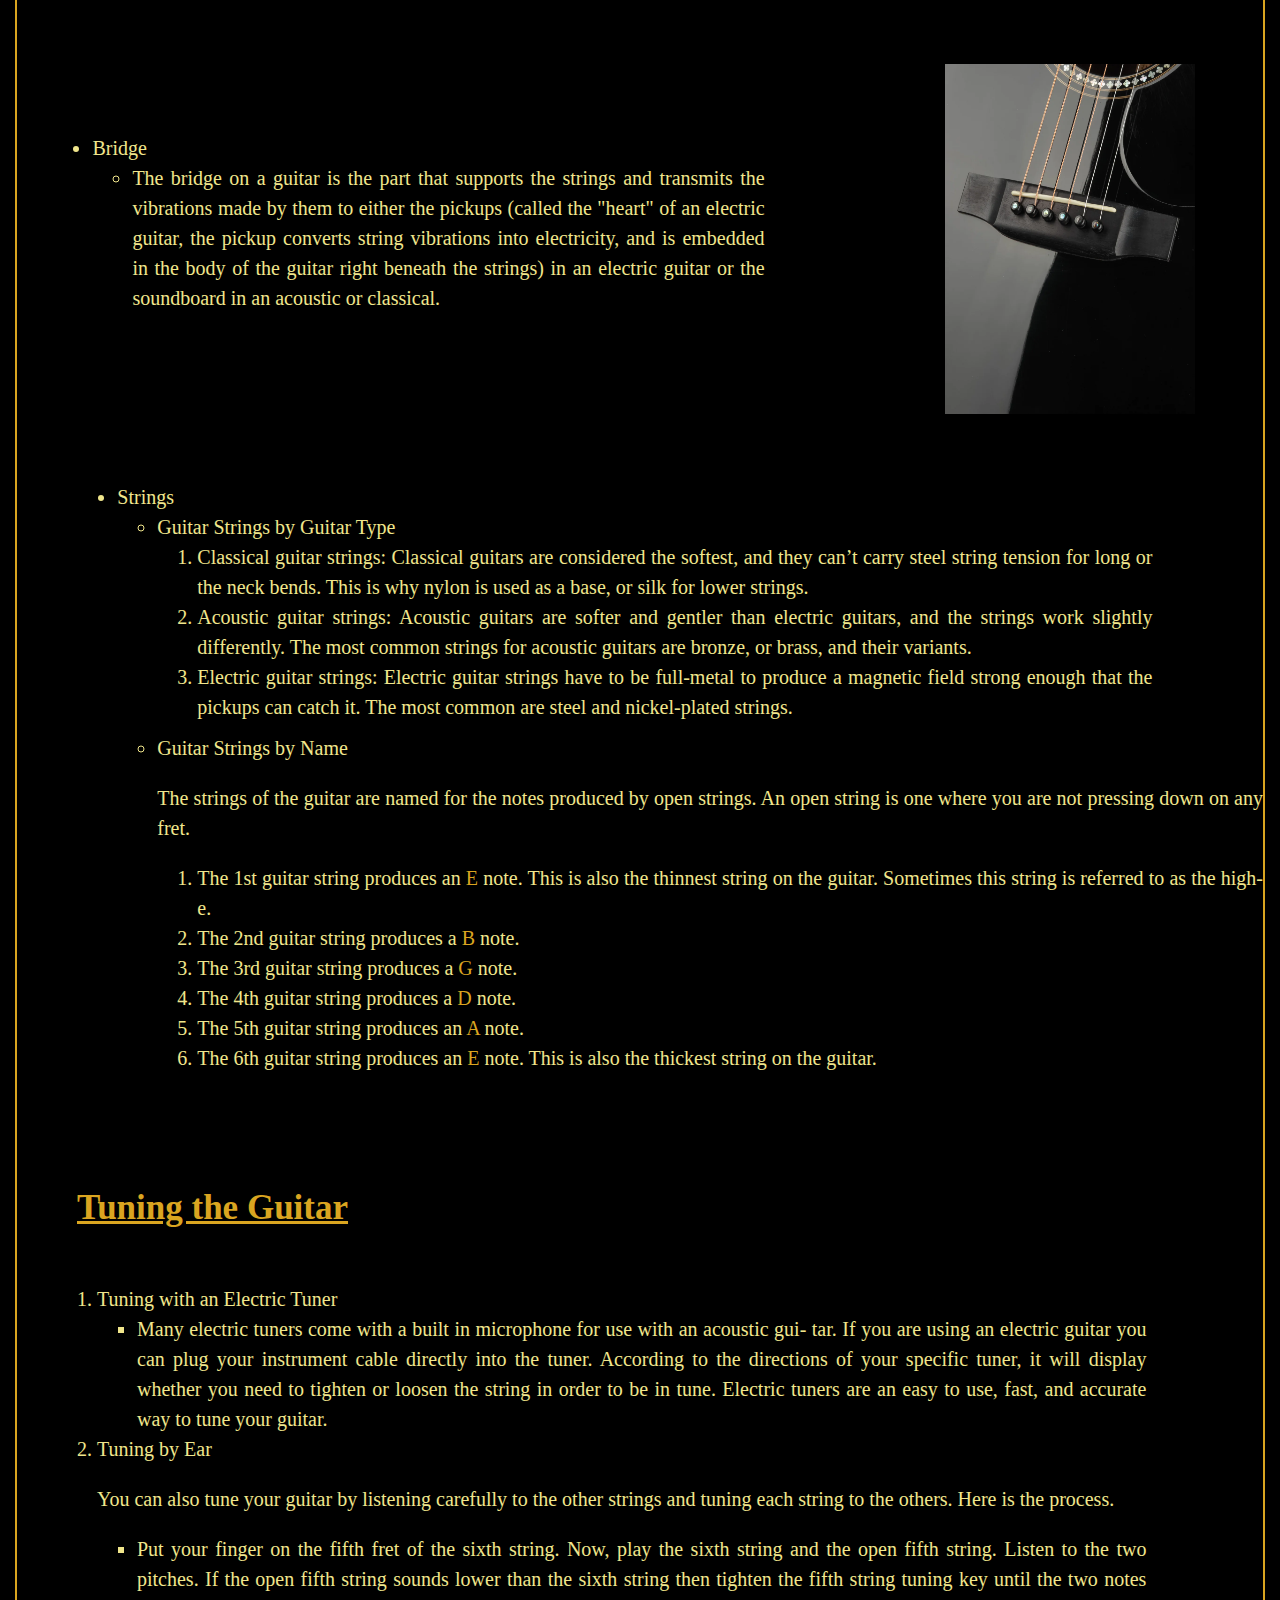
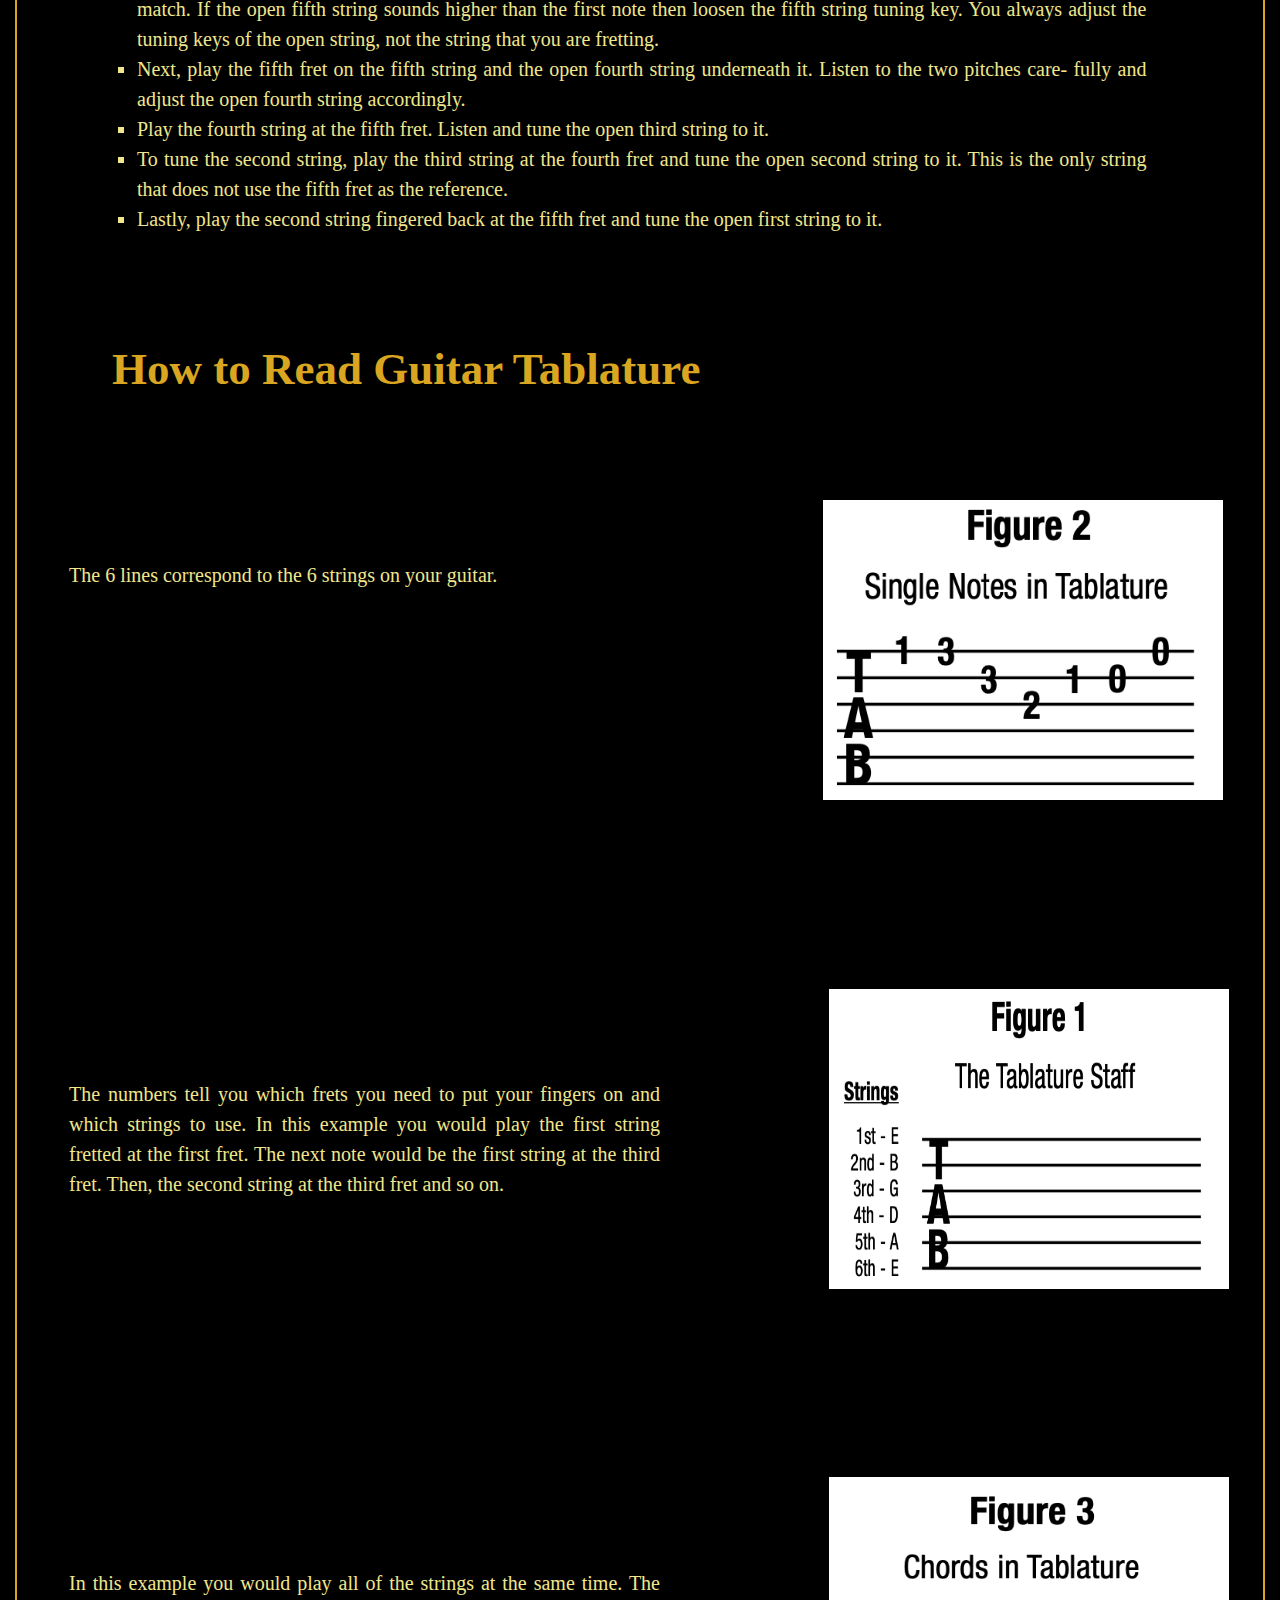
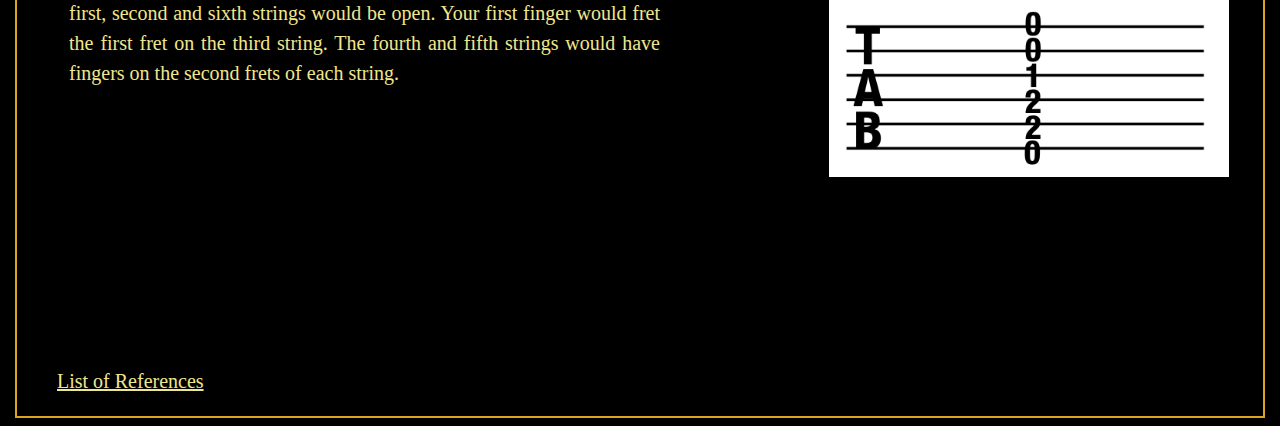
==== commit 4b0e0f16: "Update index.html" ====
--- a/index.html
+++ b/index.html
@@ -267,14 +267,14 @@
             <p style="margin-top: 20%;margin-left: 2%;">The 6 lines correspond to the 6 strings on your guitar.</p>
             </div>
         <div style="margin-left: 50%; height: fit-content;"> 
-            <img style="margin-top: 10%;margin-left: 27%;" width="400" height="300" width: 50% src="images/read_tablature_two.png"/>
+            <img style="margin-top: 10%;margin-left: 27%;" width="400" height="300" width: 50% src="images/read_tablature_one.png"/>
         </div>
         <div style="width: 100%;">
             <div style="width: 50%; height: fit-content; float: left;"> 
                 <p style="margin-top: 45%;margin-left: 2%;">The numbers tell you which frets you need to put your fingers on and which strings to use. In this example you would play the first string fretted at the first fret. The next note would be the first string at the third fret. Then, the second string at the third fret and so on.</p>
             </div>
         <div style="margin-left: 70%; height: fit-content;"> 
-            <img style="margin-top: 50%; margin-left: -20%;" width="400" height="300" width: 50% src="images/read_tablature_one.png"/>
+            <img style="margin-top: 50%; margin-left: -20%;" width="400" height="300" width: 50% src="images/read_tablature_two.png"/>
         </div>
         <div style="width: 100%;">
             <div style="width: 50%; height: fit-content; float: left;"> 
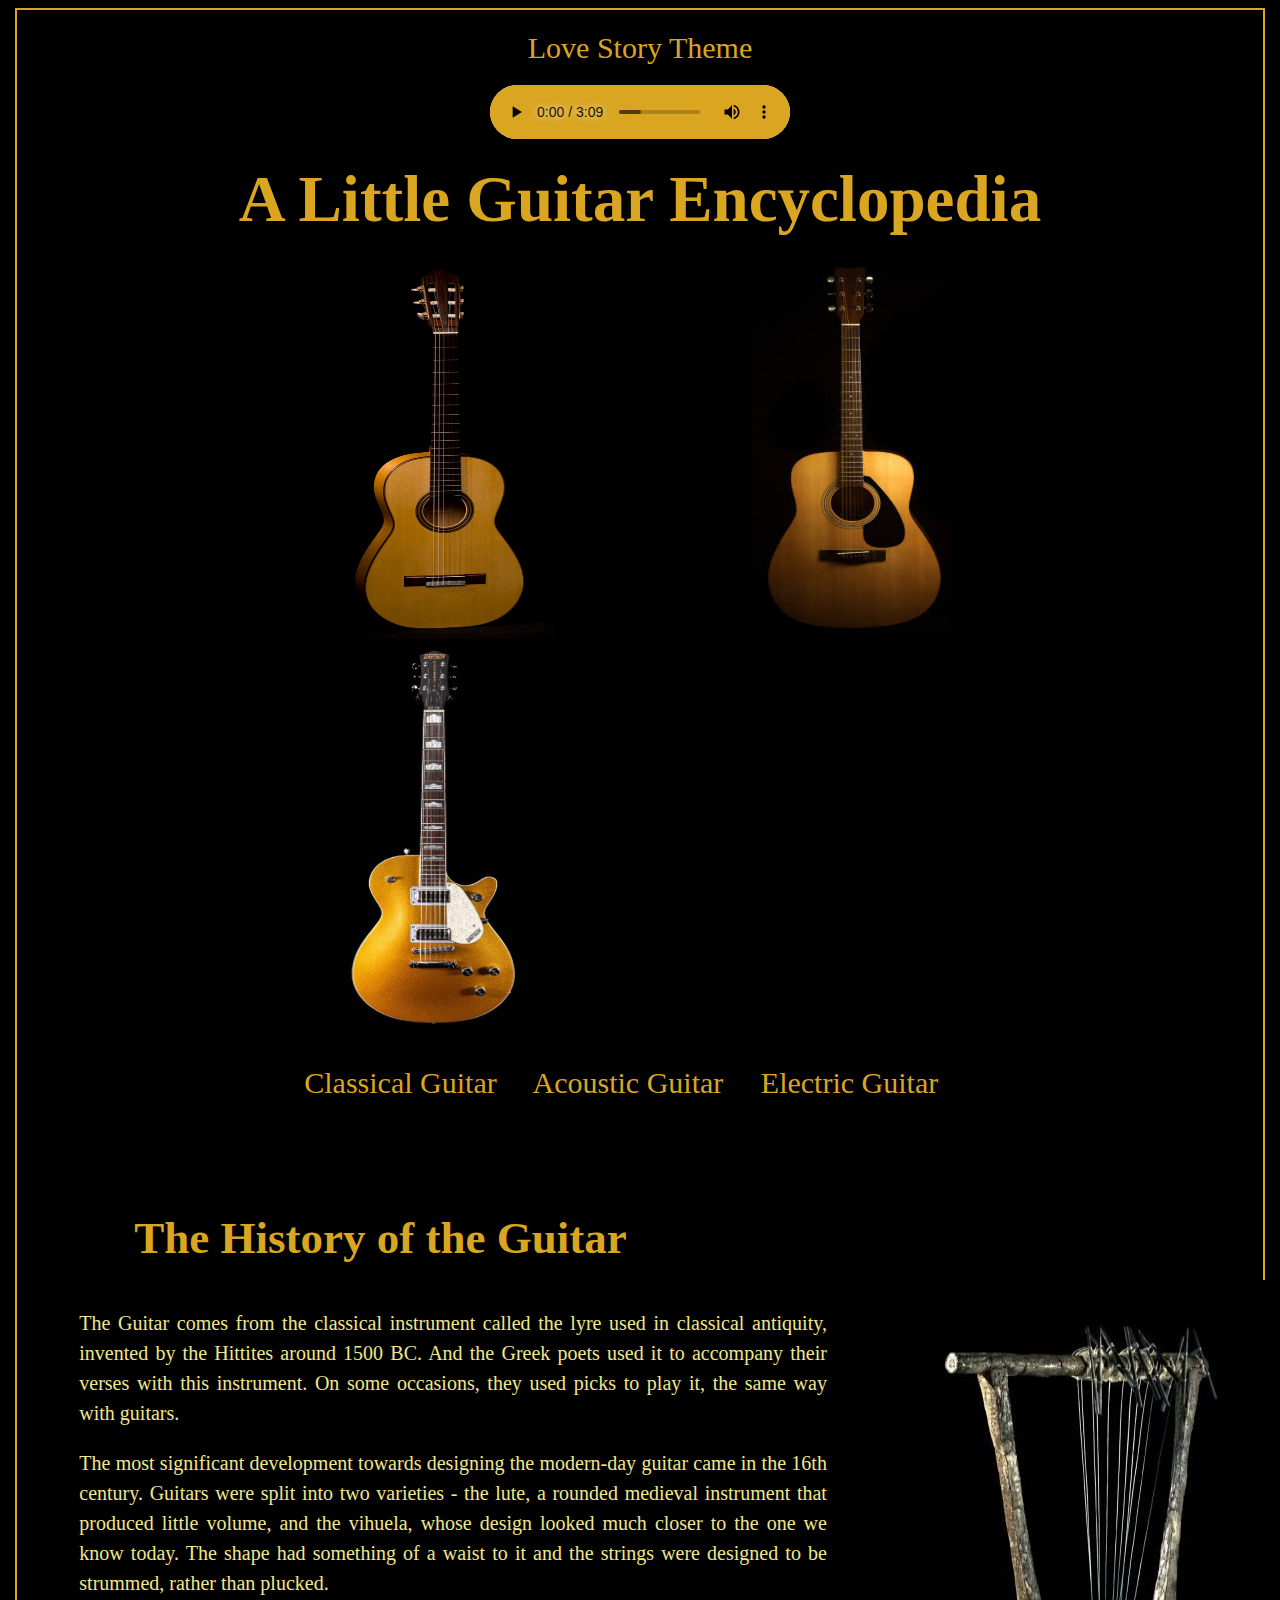
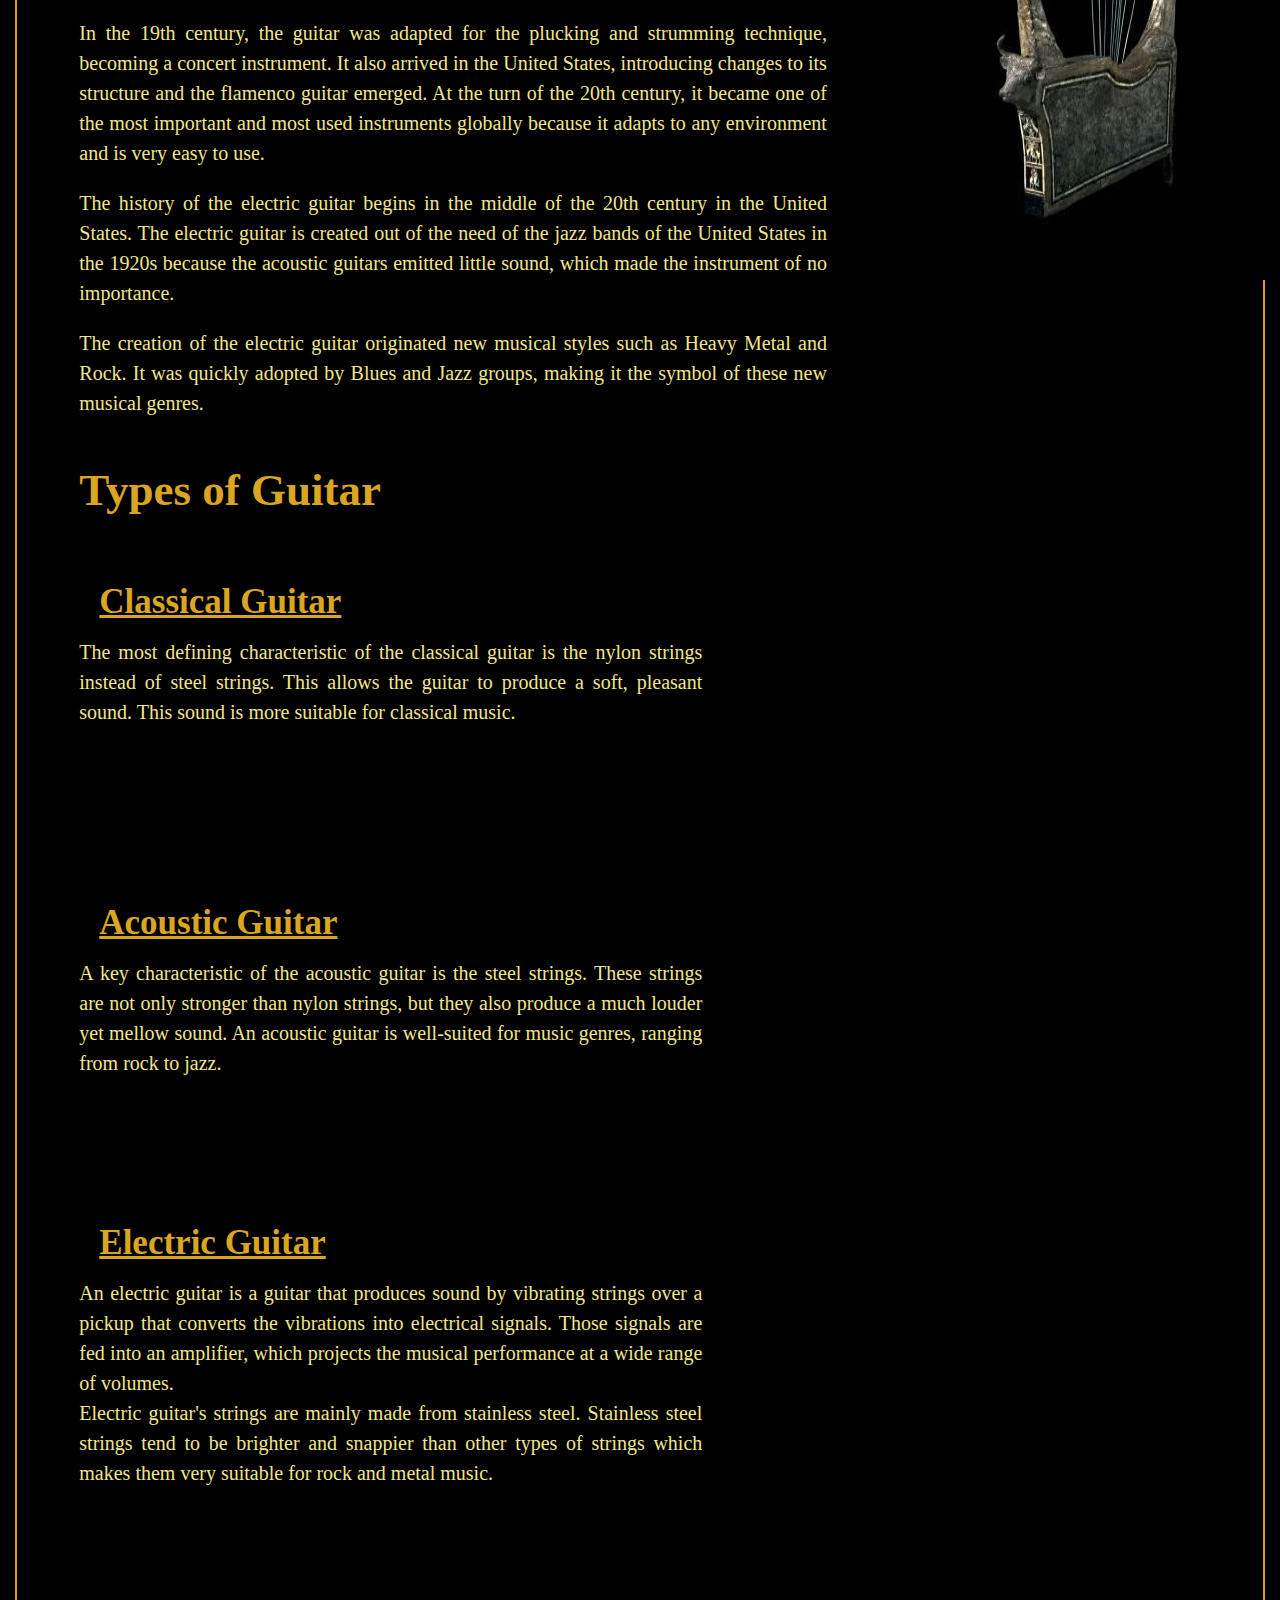
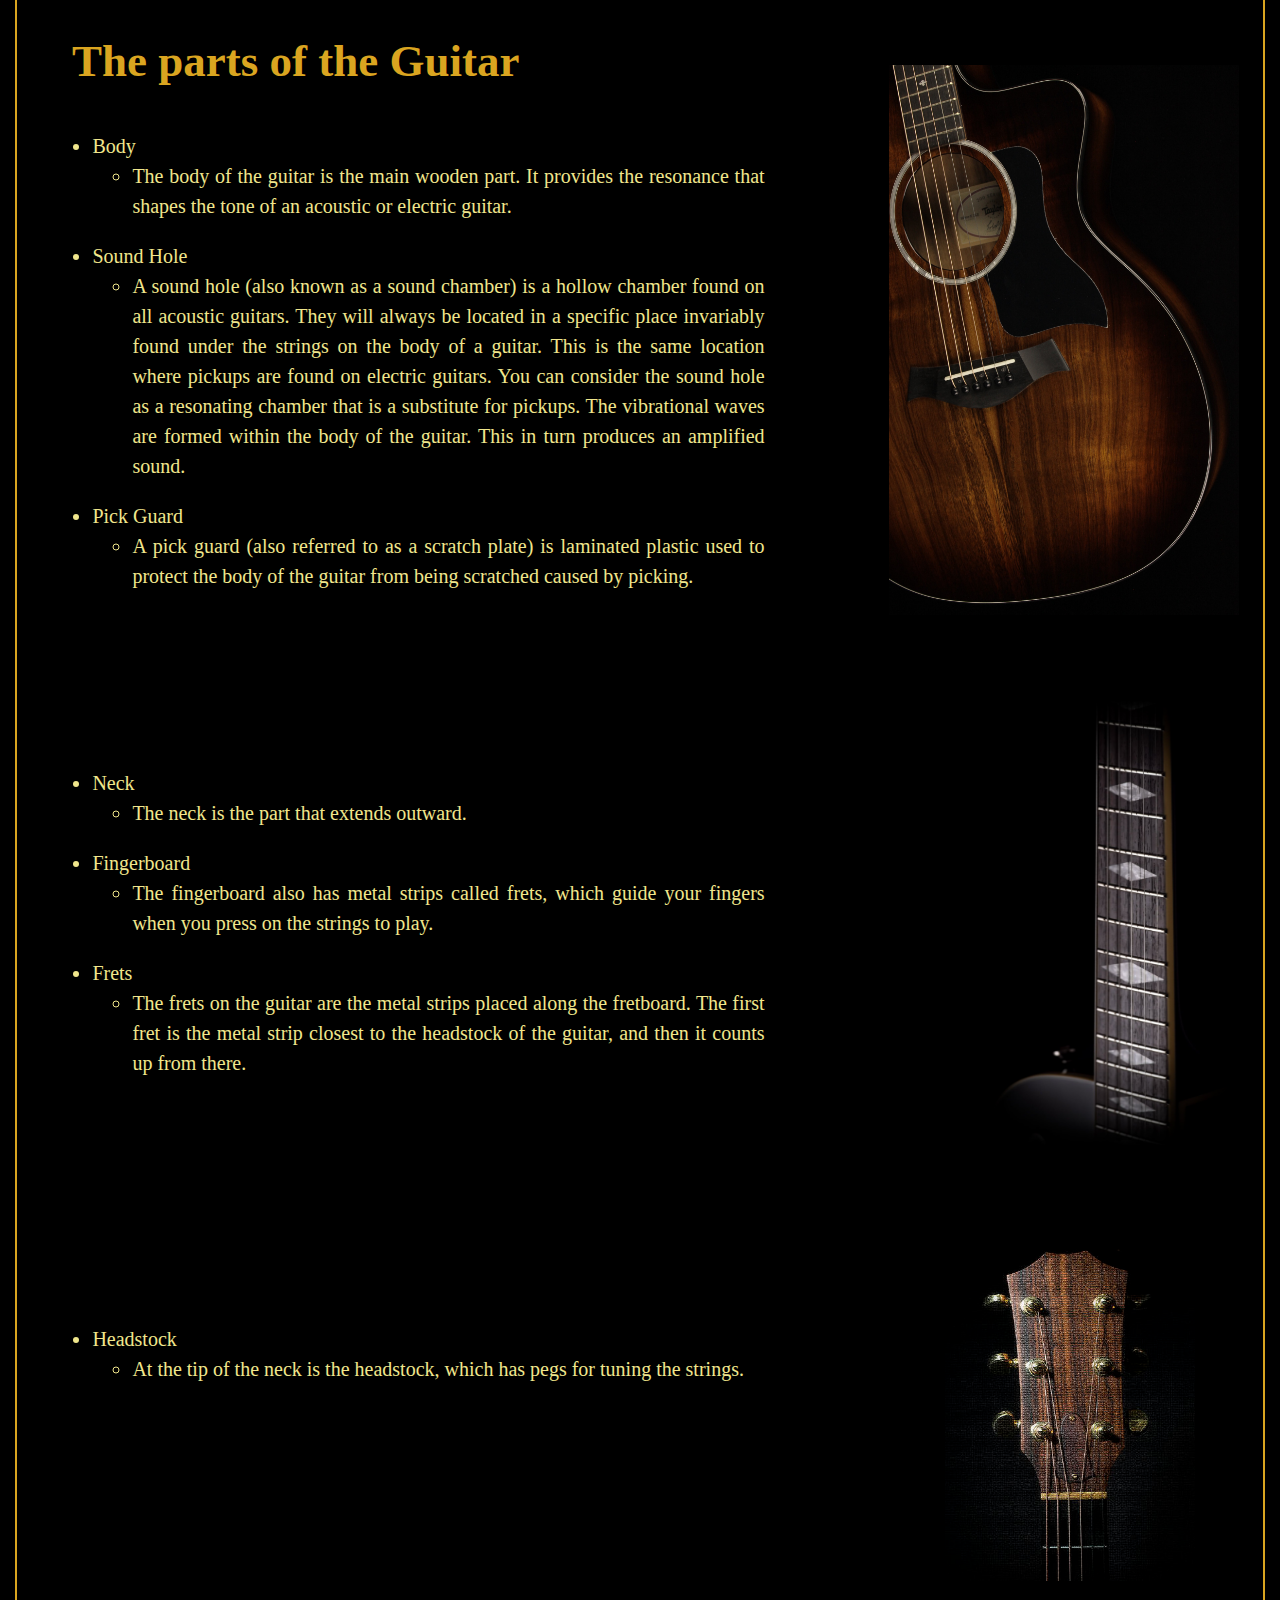
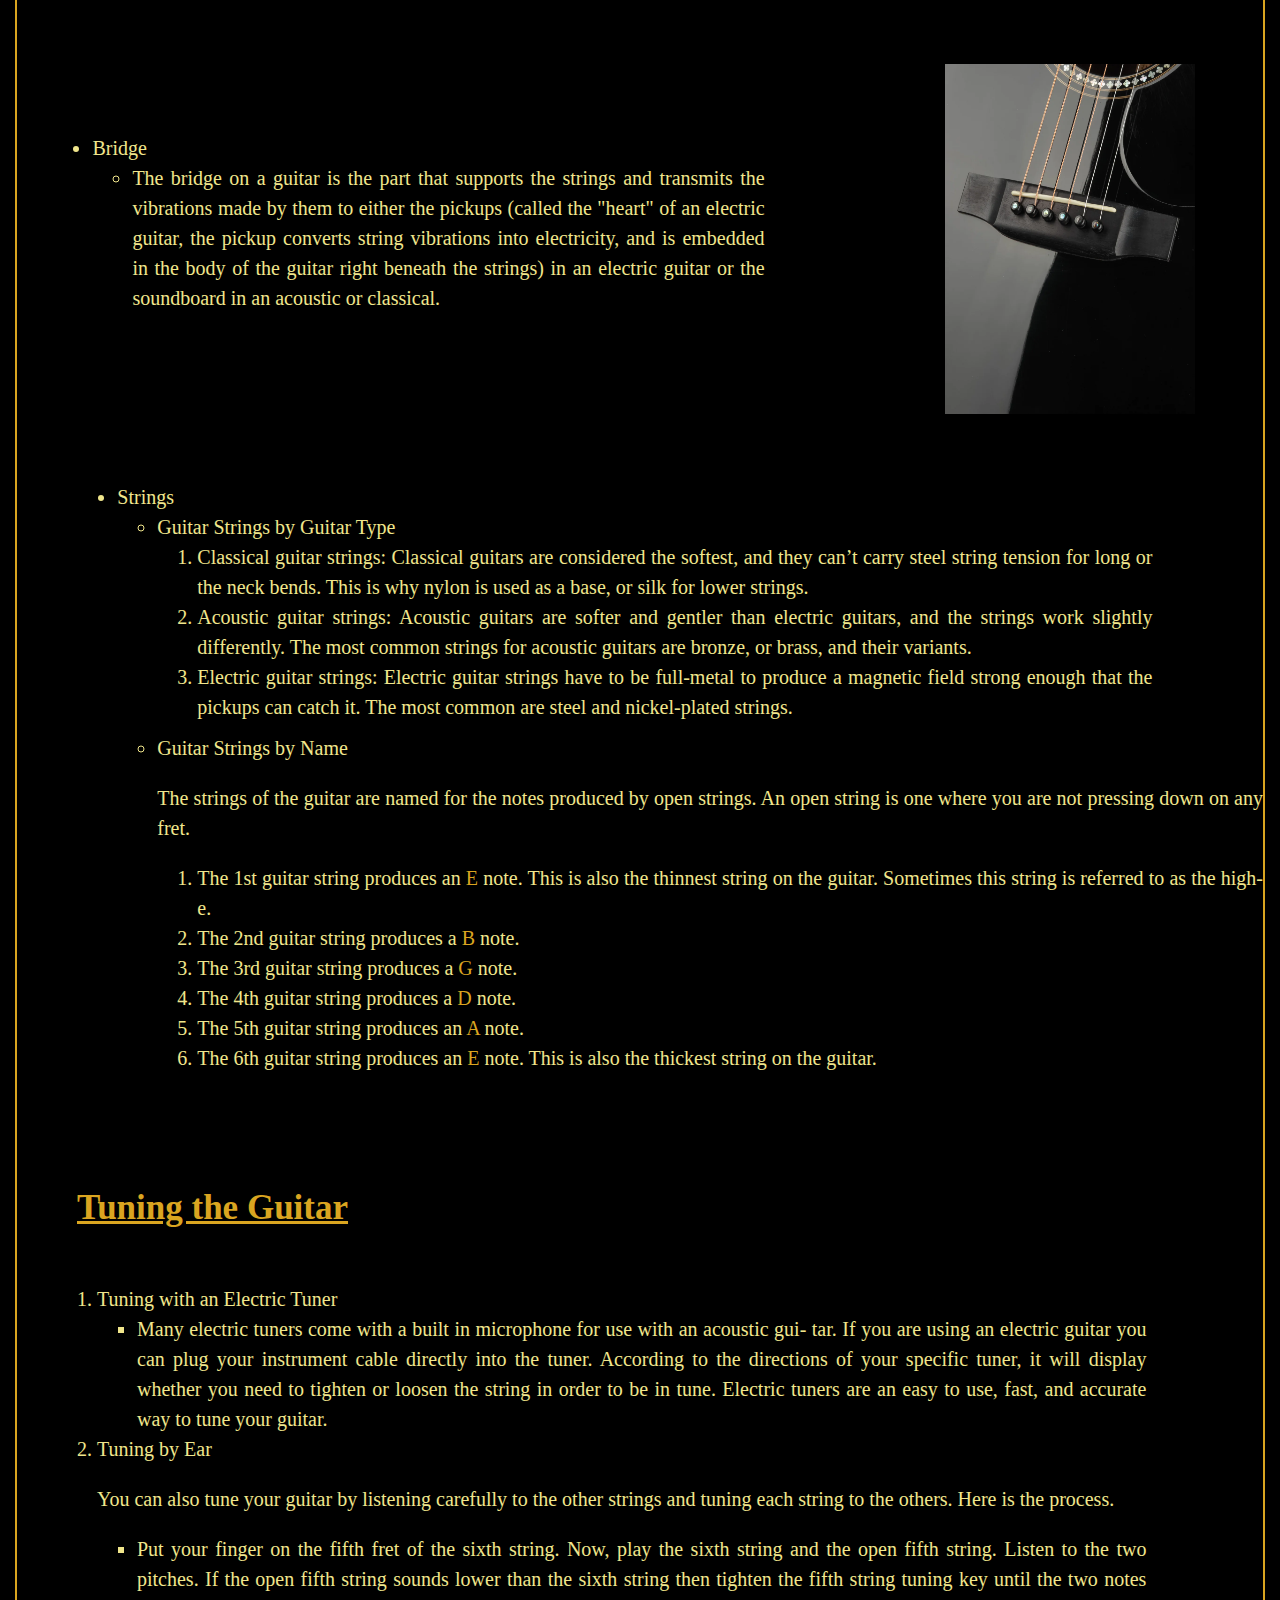
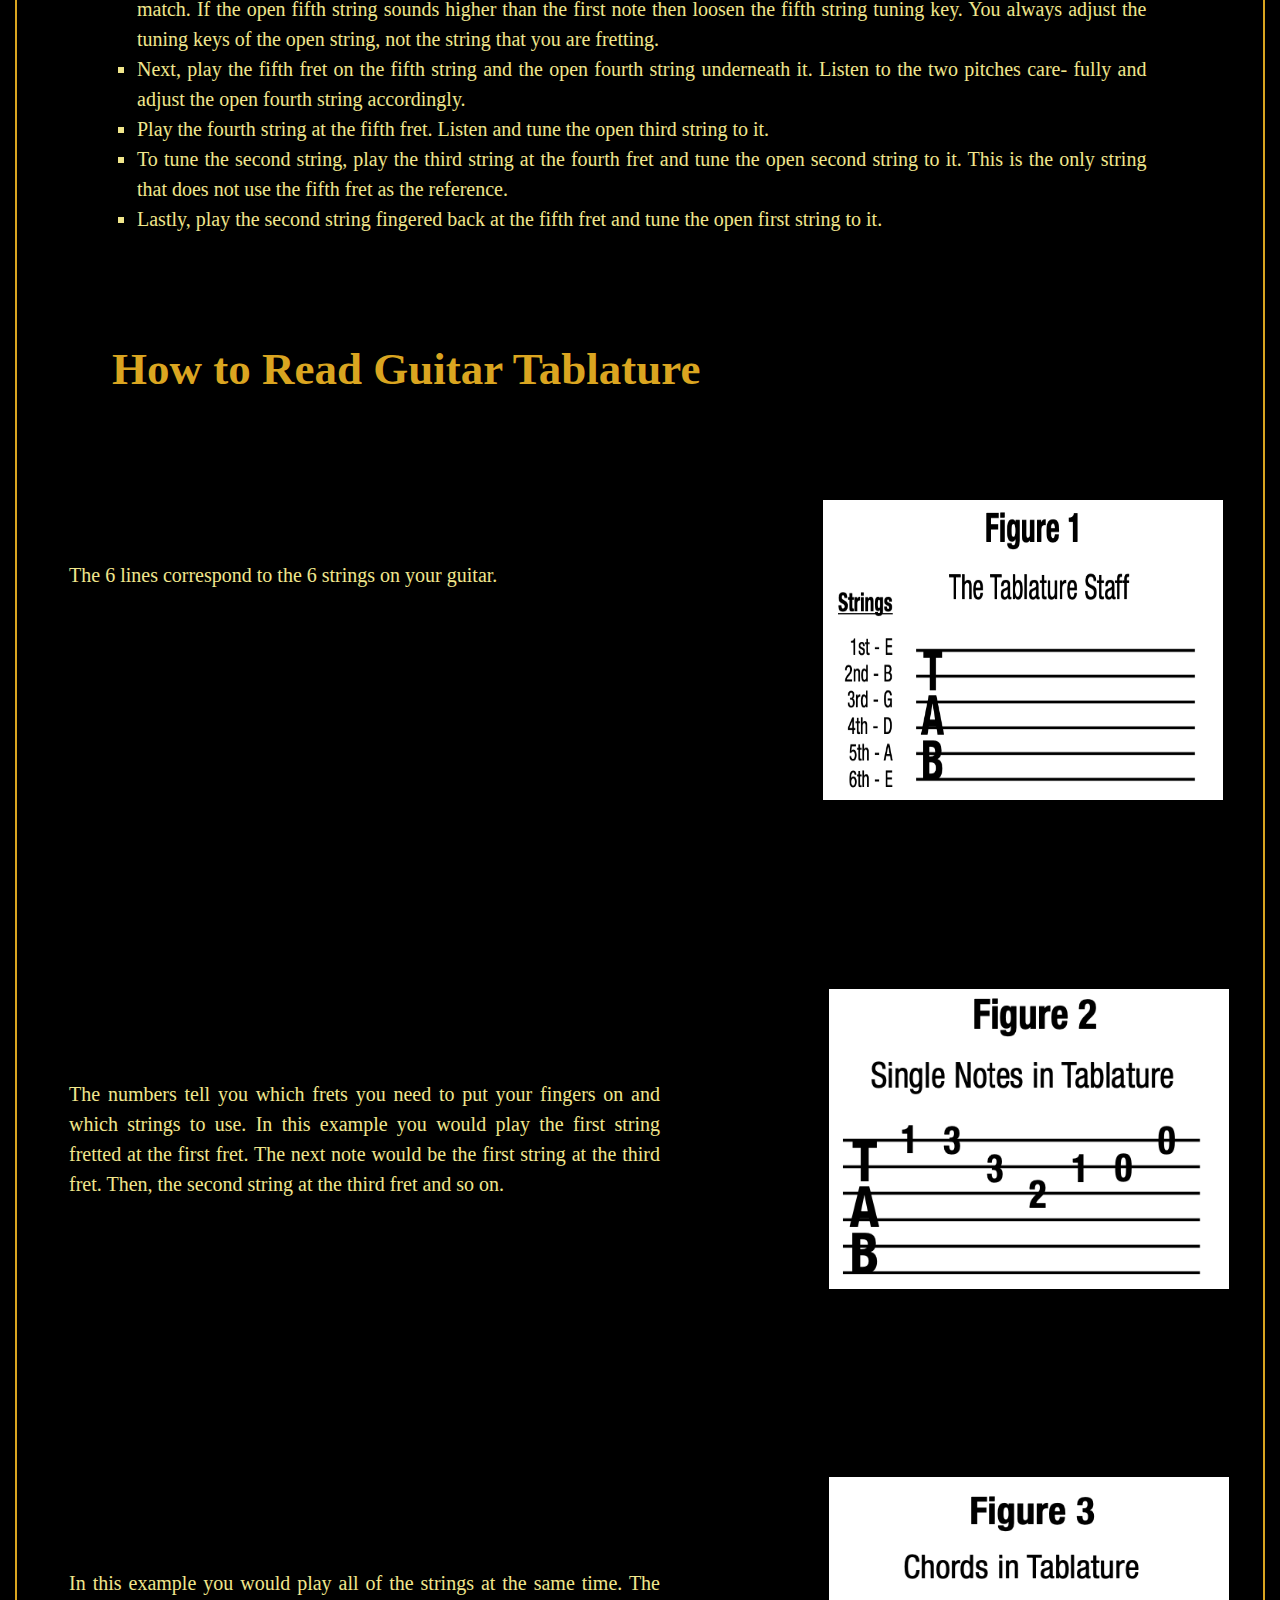
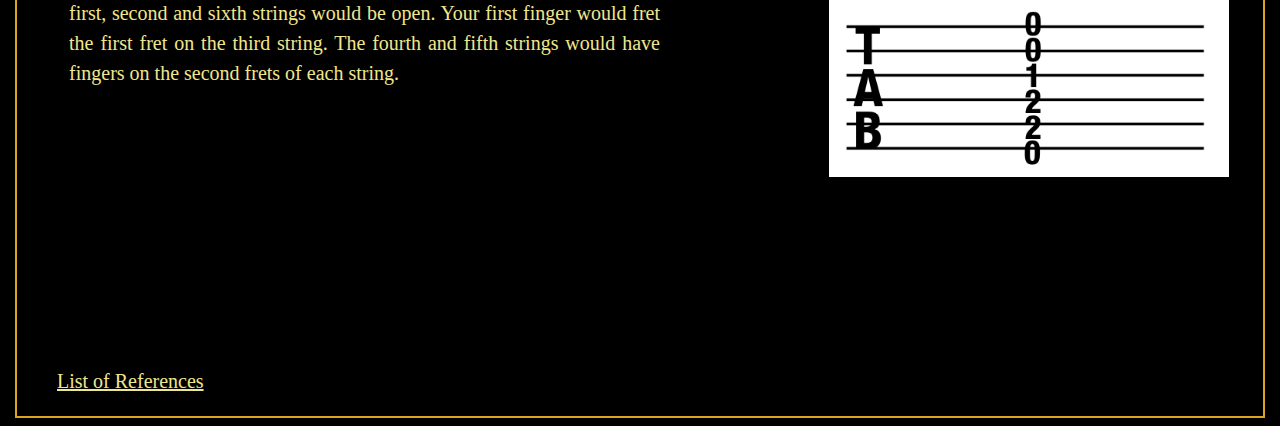
==== commit f52cf92d: "Update index.html" ====
--- a/index.html
+++ b/index.html
@@ -267,14 +267,14 @@
             <p style="margin-top: 20%;margin-left: 2%;">The 6 lines correspond to the 6 strings on your guitar.</p>
             </div>
         <div style="margin-left: 50%; height: fit-content;"> 
-            <img style="margin-top: 10%;margin-left: 27%;" width="400" height="300" width: 50% src="images/read_tablature_one.png"/>
+            <img style="margin-top: 10%;margin-left: 27%;" width="400" height="300" width: 50% src="images/read_tablature_two.png"/>
         </div>
         <div style="width: 100%;">
             <div style="width: 50%; height: fit-content; float: left;"> 
                 <p style="margin-top: 45%;margin-left: 2%;">The numbers tell you which frets you need to put your fingers on and which strings to use. In this example you would play the first string fretted at the first fret. The next note would be the first string at the third fret. Then, the second string at the third fret and so on.</p>
             </div>
         <div style="margin-left: 70%; height: fit-content;"> 
-            <img style="margin-top: 50%; margin-left: -20%;" width="400" height="300" width: 50% src="images/read_tablature_two.png"/>
+            <img style="margin-top: 50%; margin-left: -20%;" width="400" height="300" width: 50% src="images/read_tablature_one.png"/>
         </div>
         <div style="width: 100%;">
             <div style="width: 50%; height: fit-content; float: left;"> 
